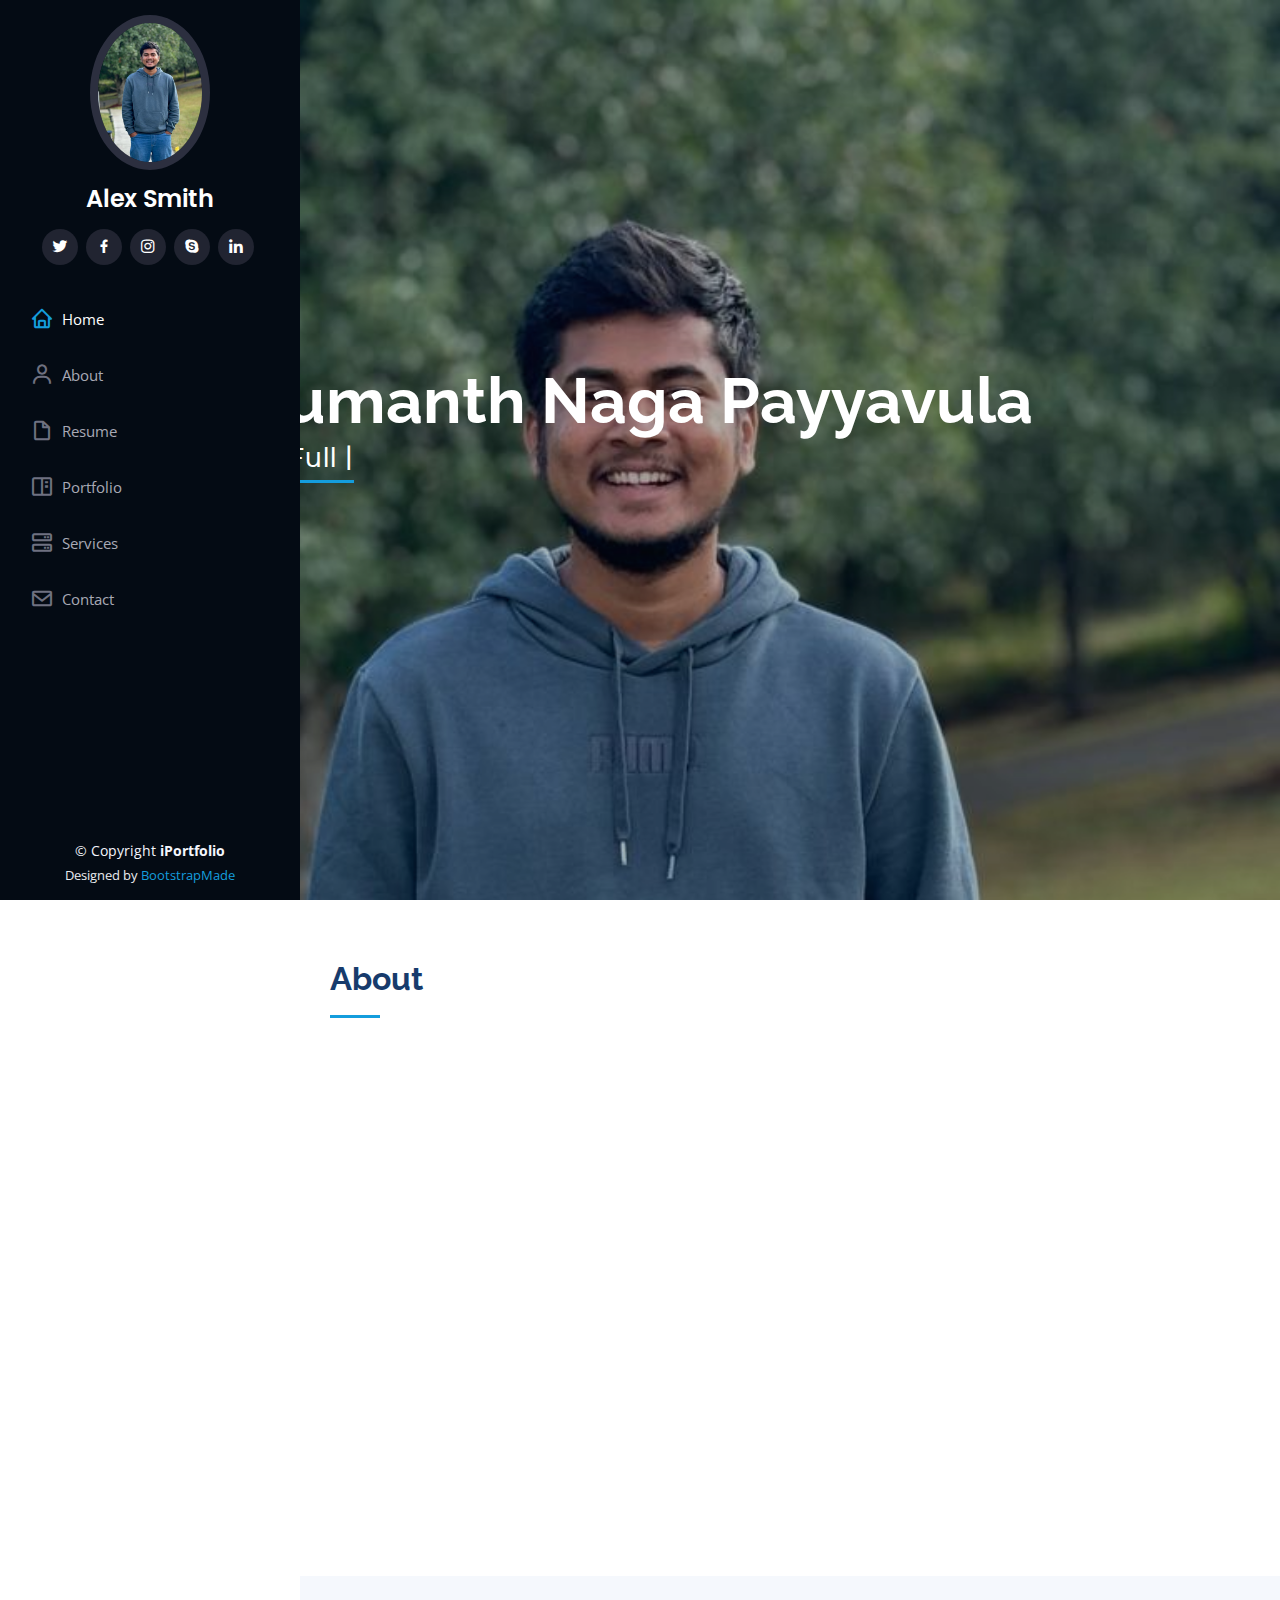
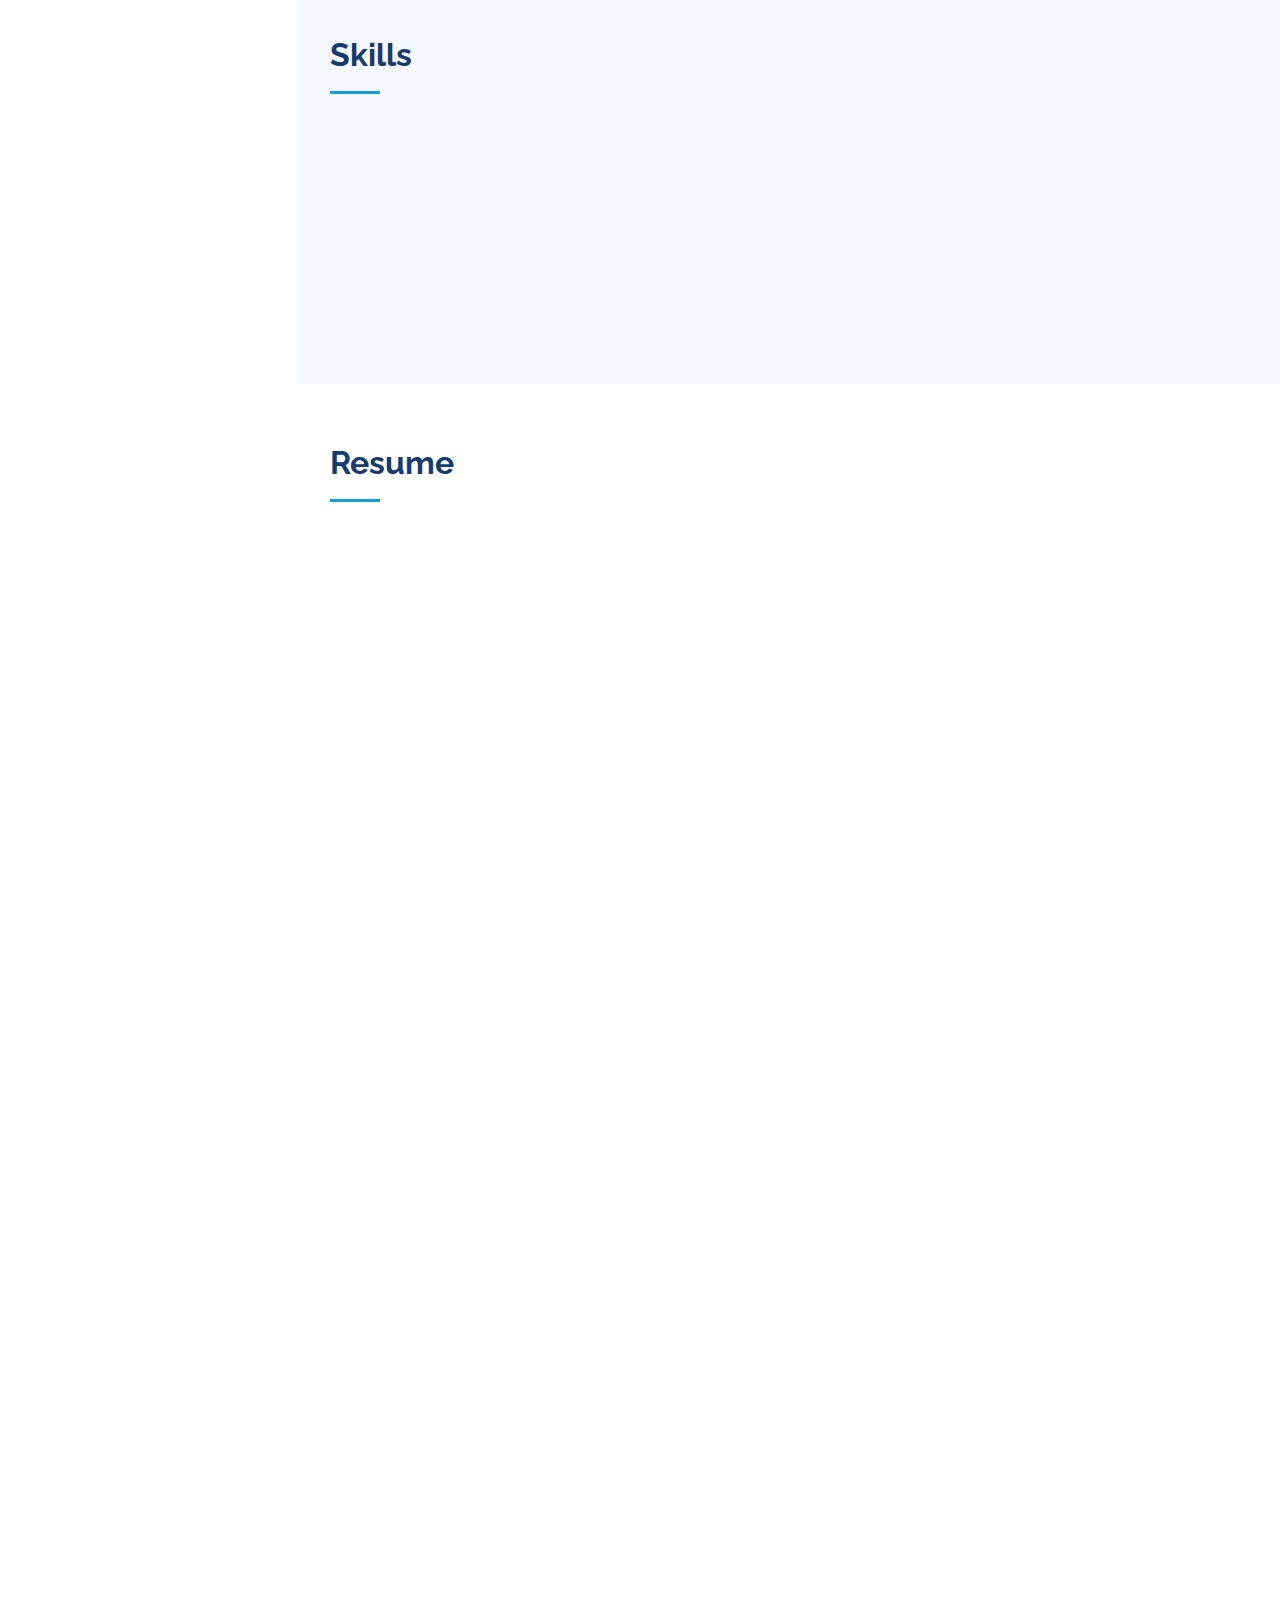
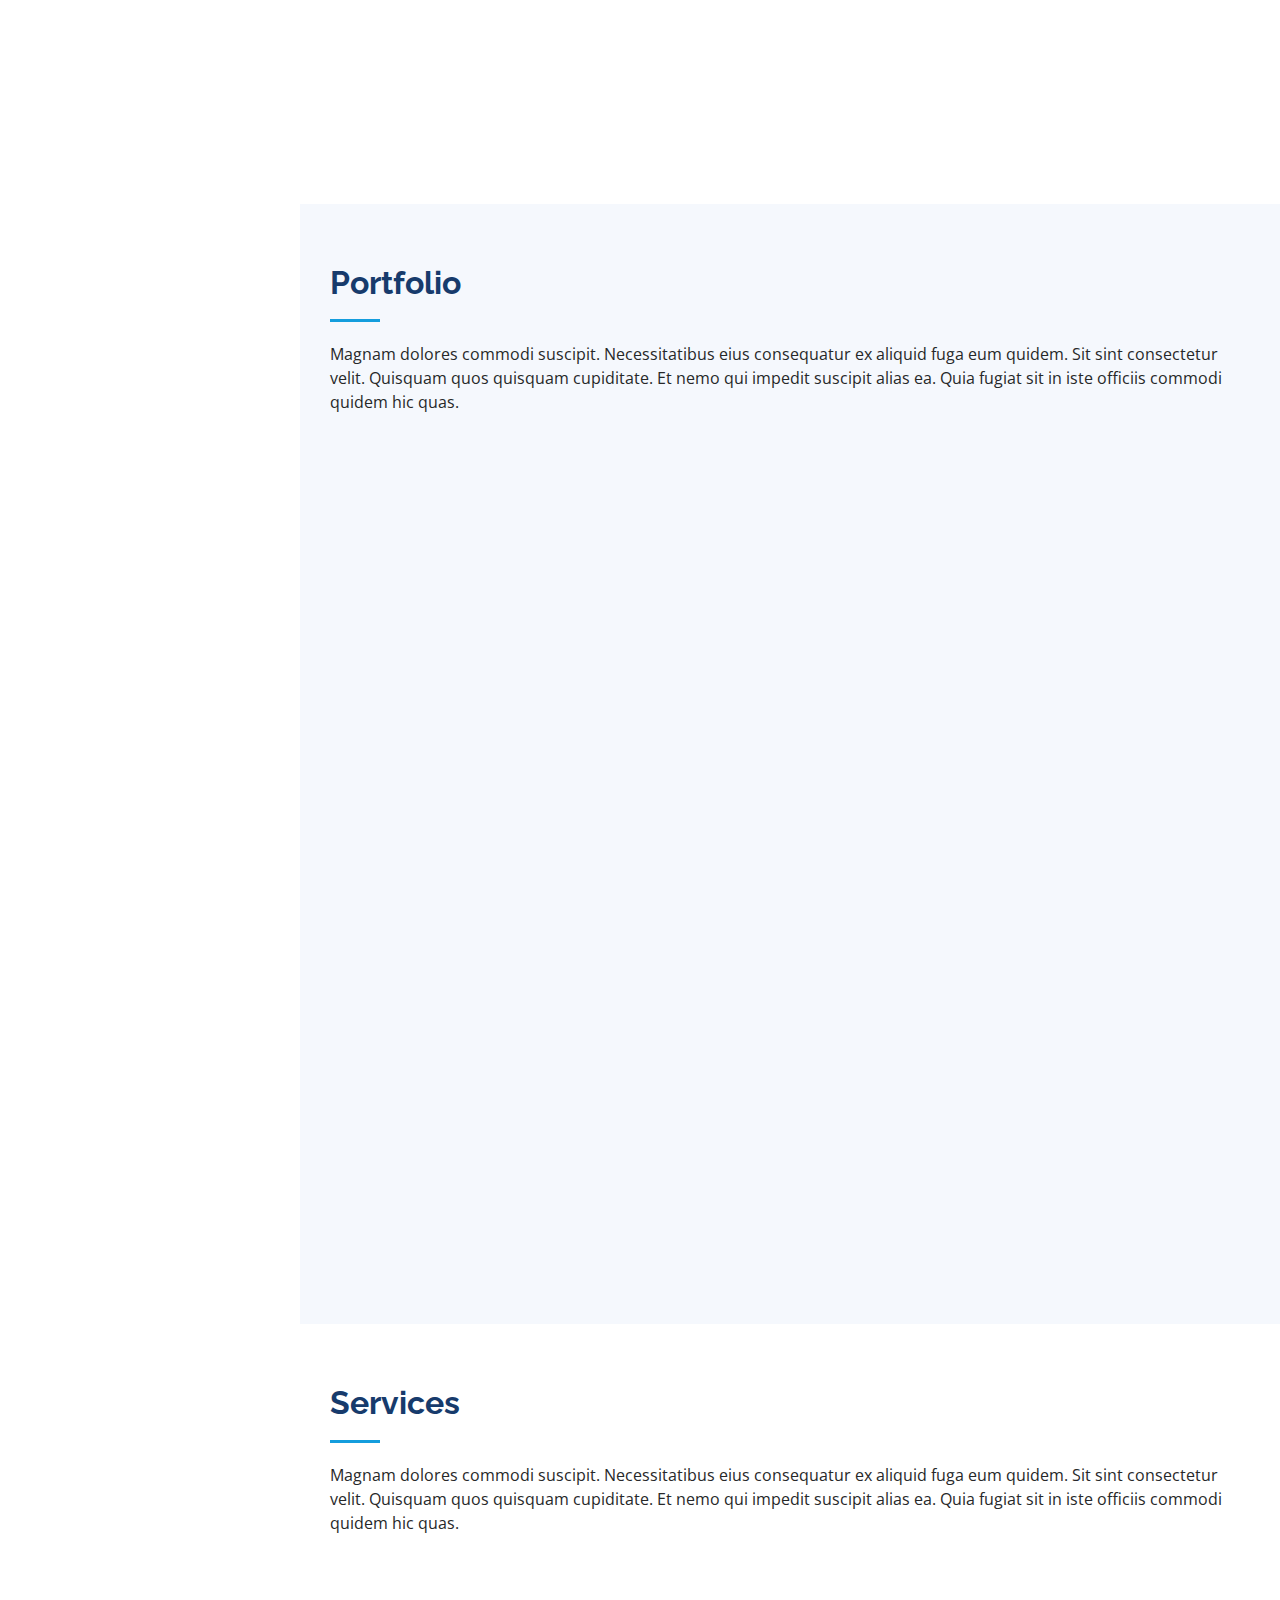
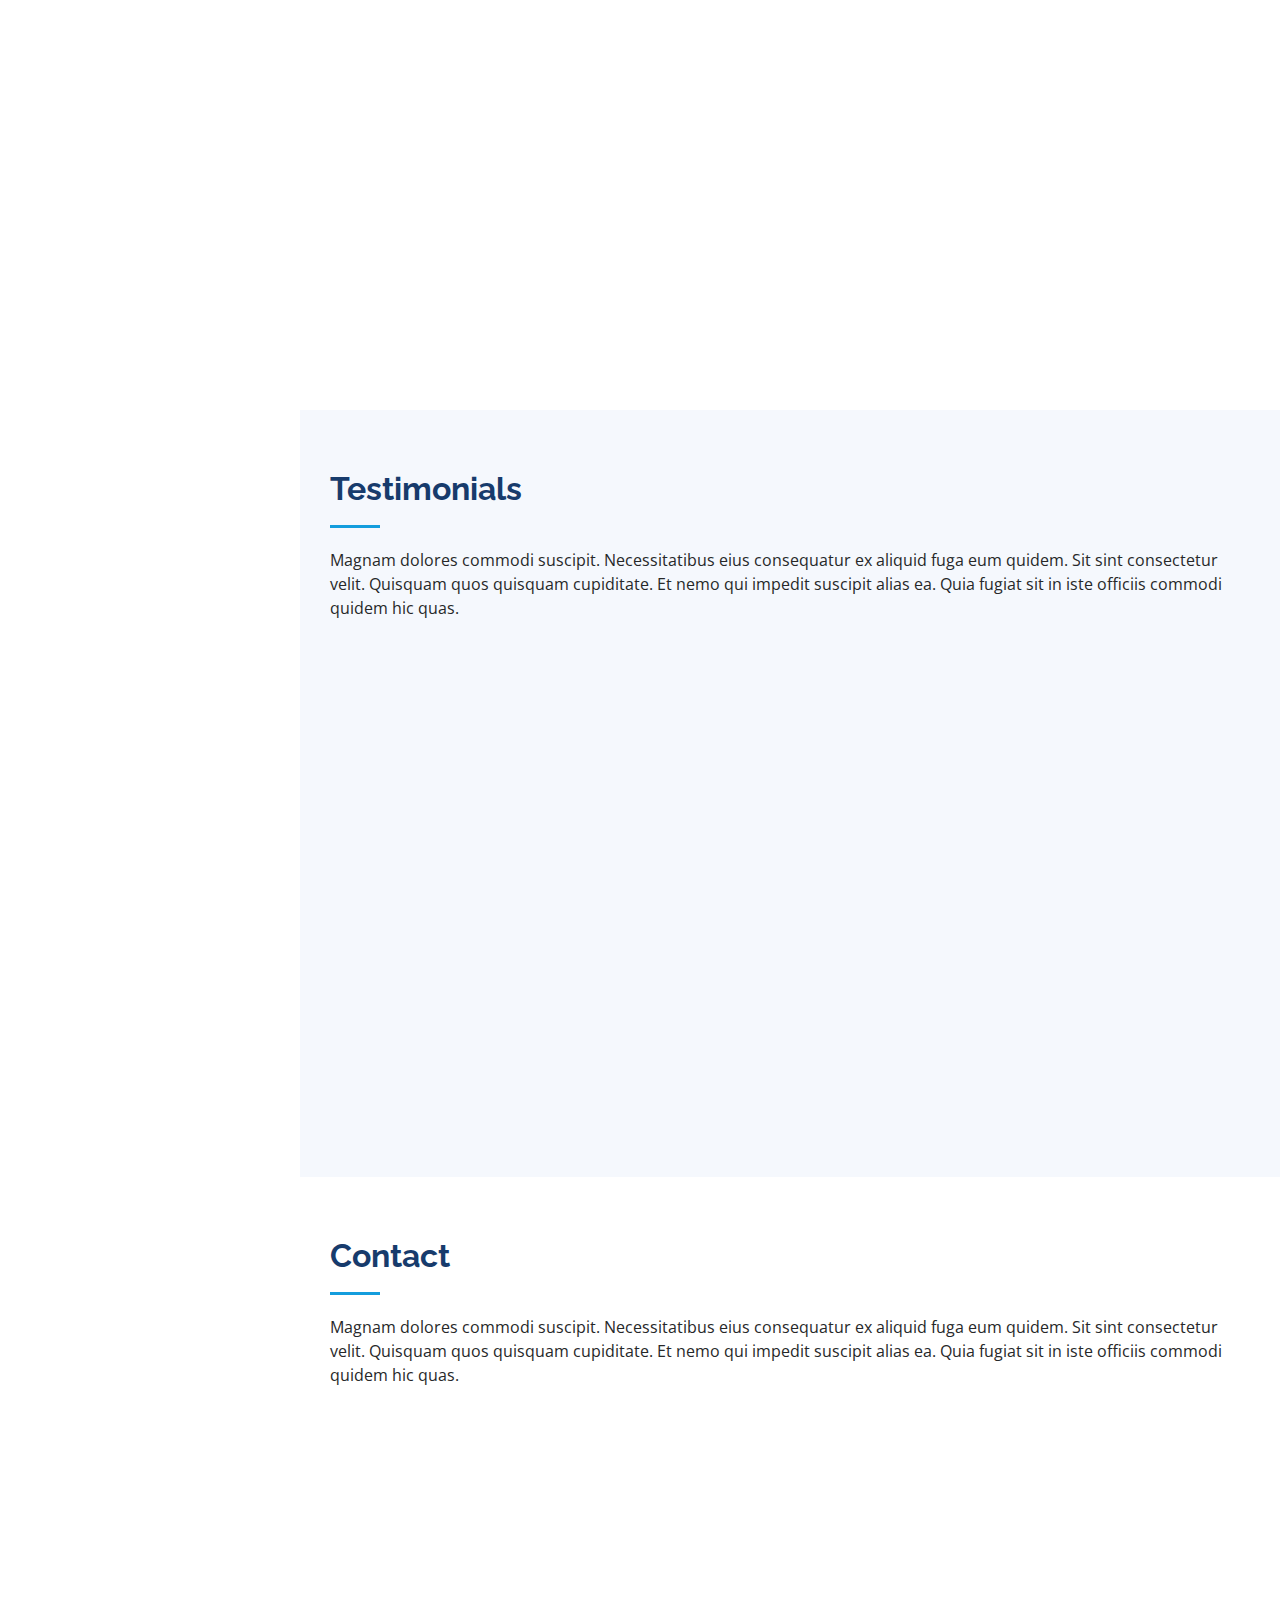
==== index.html @ 5b066acd "Add skills and  resume" ====
<!DOCTYPE html>
<html lang="en">

<head>
  <meta charset="utf-8">
  <meta content="width=device-width, initial-scale=1.0" name="viewport">

  <title>Sumanth Naga Payyavula Portfolio</title>
  <meta content="" name="description">
  <meta content="" name="keywords">

  <!-- Favicons -->
  <link href="assets/img/favicon.png" rel="icon">
  <link href="assets/img/apple-touch-icon.png" rel="apple-touch-icon">

  <!-- Google Fonts -->
  <link href="https://fonts.googleapis.com/css?family=Open+Sans:300,300i,400,400i,600,600i,700,700i|Raleway:300,300i,400,400i,500,500i,600,600i,700,700i|Poppins:300,300i,400,400i,500,500i,600,600i,700,700i" rel="stylesheet">

  <!-- Vendor CSS Files -->
  <link href="assets/vendor/aos/aos.css" rel="stylesheet">
  <link href="assets/vendor/bootstrap/css/bootstrap.min.css" rel="stylesheet">
  <link href="assets/vendor/bootstrap-icons/bootstrap-icons.css" rel="stylesheet">
  <link href="assets/vendor/boxicons/css/boxicons.min.css" rel="stylesheet">
  <link href="assets/vendor/glightbox/css/glightbox.min.css" rel="stylesheet">
  <link href="assets/vendor/swiper/swiper-bundle.min.css" rel="stylesheet">

  <!-- Template Main CSS File -->
  <link href="assets/css/style.css" rel="stylesheet">

</head>

<body>

  <i class="bi bi-list mobile-nav-toggle d-xl-none"></i>


  <header id="header">
    <div class="d-flex flex-column">

      <div class="profile">
        <img src="assets/img/headshot.jpeg" alt="" class="img-fluid rounded-circle">
        <h1 class="text-light"><a href="index.html">Alex Smith</a></h1>
        <div class="social-links mt-3 text-center">
          <a href="#" class="twitter"><i class="bx bxl-twitter"></i></a>
          <a href="#" class="facebook"><i class="bx bxl-facebook"></i></a>
          <a href="#" class="instagram"><i class="bx bxl-instagram"></i></a>
          <a href="#" class="google-plus"><i class="bx bxl-skype"></i></a>
          <a href="#" class="linkedin"><i class="bx bxl-linkedin"></i></a>
        </div>
      </div>

      <nav id="navbar" class="nav-menu navbar">
        <ul>
          <li><a href="#hero" class="nav-link scrollto active"><i class="bx bx-home"></i> <span>Home</span></a></li>
          <li><a href="#about" class="nav-link scrollto"><i class="bx bx-user"></i> <span>About</span></a></li>
          <li><a href="#resume" class="nav-link scrollto"><i class="bx bx-file-blank"></i> <span>Resume</span></a></li>
          <li><a href="#portfolio" class="nav-link scrollto"><i class="bx bx-book-content"></i> <span>Portfolio</span></a></li>
          <li><a href="#services" class="nav-link scrollto"><i class="bx bx-server"></i> <span>Services</span></a></li>
          <li><a href="#contact" class="nav-link scrollto"><i class="bx bx-envelope"></i> <span>Contact</span></a></li>
        </ul>
      </nav><!-- .nav-menu -->
    </div>
  </header><!-- End Header -->

  <!-- ======= Hero Section ======= -->
  <section id="hero" class="d-flex flex-column justify-content-center align-items-center">
    <div class="hero-container" data-aos="fade-in">
      <h1>Sumanth Naga Payyavula</h1>
      <p>I'm <span class="typed" data-typed-items="Full Stack Developer, Programmer"></span></p>
    </div>
  </section><!-- End Hero -->

  <main id="main">

    <!-- ======= About Section ======= -->
    <section id="about" class="about">
      <div class="container">

        <div class="section-title">
          <h2>About</h2>
          <p></p>
        </div>

        <div class="row">
          <div class="col-lg-4" data-aos="fade-right">
            <img src="assets/img/headshot.jpeg" class="img-fluid" alt="">
          </div>
          <div class="col-lg-8 pt-4 pt-lg-0 content" data-aos="fade-left">
            <h3>Programmer &amp; Software Developer </h3>
            <p class="fst-italic">
                Hi there! I'm Sumanth Naga, a seasoned IT professional specializing in full-stack development, particularly proficient in web technologies such as Angular and Springboot.
                 I'm all about pushing boundaries and finding innovative solutions to complex challenges. 
            </p>
            <div class="row">
              <div class="col-lg-6">
                <ul>
                  <li><i class="bi bi-chevron-right"></i> <strong>Birthday:</strong> <span>15 December 1999</span></li>
                  <li><i class="bi bi-chevron-right"></i> <strong>Website:</strong> <span>www.example.com</span></li>
                  <li><i class="bi bi-chevron-right"></i> <strong>Phone:</strong> <span>+1513 617 1610</span></li>
                  <li><i class="bi bi-chevron-right"></i> <strong>City:</strong> <span>Cincinnait, Ohio</span></li>
                </ul>
              </div>
              <div class="col-lg-6">
                <ul>
                  <li><i class="bi bi-chevron-right"></i> <strong>Age:</strong> <span>24</span></li>
                  <li><i class="bi bi-chevron-right"></i> <strong>Degree:</strong> <span>Master</span></li>
                  <li><i class="bi bi-chevron-right"></i> <strong>Email:</strong> <span>sumanthnaga1727@gmail.com</span></li>
                </ul>
              </div>
            </div>
            <p>
                With nearly three years of experience in Full Stack Development at a reputed Multinational Company, I bring a strong foundation in HTML, CSS, JavaScript, Angular, Java, SpringBoot, SpringMVC to the table. 
                My expertise in these technologies has been honed through practical experience and a dedication to staying updated with the latest trends and best practices in the field.
            </p>
          </div>
        </div>

      </div>
    </section><!-- End About Section -->

    <!-- ======= Skills Section ======= -->
    <section id="skills" class="skills section-bg">
      <div class="container">

        <div class="section-title">
          <h2>Skills</h2>
        </div>

        <div class="row skills-content">

          <div class="col-lg-6" data-aos="fade-up">

            <div class="progress">
              <span class="skill">SpringBoot <i class="val">100%</i></span>
              <div class="progress-bar-wrap">
                <div class="progress-bar" role="progressbar" aria-valuenow="100" aria-valuemin="0" aria-valuemax="100"></div>
              </div>
            </div>

            <div class="progress">
              <span class="skill">Angular <i class="val">90%</i></span>
              <div class="progress-bar-wrap">
                <div class="progress-bar" role="progressbar" aria-valuenow="90" aria-valuemin="0" aria-valuemax="100"></div>
              </div>
            </div>

            <div class="progress">
              <span class="skill">Terraform <i class="val">75%</i></span>
              <div class="progress-bar-wrap">
                <div class="progress-bar" role="progressbar" aria-valuenow="90" aria-valuemin="0" aria-valuemax="100"></div>
              </div>
            </div>
          </div>

          <div class="col-lg-6" data-aos="fade-up" data-aos-delay="100">

            <div class="progress">
              <span class="skill">kafka <i class="val">80%</i></span>
              <div class="progress-bar-wrap">
                <div class="progress-bar" role="progressbar" aria-valuenow="80" aria-valuemin="0" aria-valuemax="100"></div>
              </div>
            </div>

            <div class="progress">
              <span class="skill"> TypeScript <i class="val">90%</i></span>
              <div class="progress-bar-wrap">
                <div class="progress-bar" role="progressbar" aria-valuenow="90" aria-valuemin="0" aria-valuemax="100"></div>
              </div>
            </div>

            <div class="progress">
              <span class="skill">Google Cloud <i class="val">55%</i></span>
              <div class="progress-bar-wrap">
                <div class="progress-bar" role="progressbar" aria-valuenow="60" aria-valuemin="0" aria-valuemax="100"></div>
              </div>
            </div>

          </div>

        </div>

      </div>
    </section><!-- End Skills Section -->

    <!-- ======= Resume Section ======= -->
    <section id="resume" class="resume">
      <div class="container">

        <div class="section-title">
          <h2>Resume</h2>
        </div>

        <div class="row">
          <div class="col-lg-6" data-aos="fade-up">
            <h3 class="resume-title">Sumary</h3>
            <div class="resume-item pb-0">
              <h4>Sumanth Naga Payyavula</h4>
              <p><em>With nearly three years of experience in Full Stack Development at a reputed Multinational Company, I bring a strong foundation in HTML, CSS, JavaScript, Angular, Java, SpringBoot, SpringMVC to the table. I am Looking for Full Stack Developer Position</em></p>
              <ul>
                <li>414 Ludlow Ave,Cincinnait, OH, 45200</li>
                <li>(513) 617-1610</li>
                <li>sumanthnaga1727@gmail.com</li>
              </ul>
            </div>

            <h3 class="resume-title">Education</h3>
            <div class="resume-item">
              <h4>Master of Science &amp; Information Technology</h4>
              <h5>2023 - 2024</h5>
              <p><em>University Of Cincinnati, Cincinnati, OH</em></p>
            </div>
            <div class="resume-item">
              <h4>Bachelor of  Technology &amp; Computer Science</h4>
              <h5>2017 - 2021</h5>
              <p><em>Rajiv Gandhi University of Knowledge and Technologies, Basar, Telangana, India</em></p>
            </div>
          </div>
          <div class="col-lg-6" data-aos="fade-up" data-aos-delay="100">
            <h3 class="resume-title">Professional Experience</h3>
            <div class="resume-item">
              <h4>Software Developer</h4>
              <h5>2021 - 2023</h5>
              <p><em>Hyderabad, Telangana, India </em></p>
              <ul>
                <li>Developed a full-stack application for a German-based e-commerce client which enables a smooth migration to Kafka for 18 teams.Empowered users to efficiently manage topics, register schemas, and oversee schema versions.</li>
                <li> Implemented robust RESTful APIs utilizing Spring Boot and Maven, adhering to MVC architecture principles, and seamlessly integrating with Confluent Managed Kafka for efficient message processing.</li>
                <li>Crafted the user interface of the application using Angular, while implementing end-to-end automation tests with Cypress.</li>
                <li>Engineered a custom Terraform Provider in Go Programming to enhance the application's infrastructure provisioning capabilities.</li>
                <li>Successfully deployed application using CI/CD pipelines, integrated Terraform for infrastructure management, and leveraged Google Cloud Platform (GCP) for cloud storage solutions.</li>
                <li>Actively participated in designing and implementing event-driven systems, and implemented Agile methodologies to facilitate the continuous and consistent delivery of software.</li>  
                <li>Led the onboarding of a senior lateral candidate and provided consultative input to various teams in the design of Kafka.</li>
            </ul>
            </div>
            <div class="resume-item">
              <h4>Software Developer Intern</h4>
              <h5> April 2021 - July 2021</h5>
              <p><em>Hyderabad, Telangana, India</em></p>
              <ul>
                <li>Engineered a full-stack application for a Singapore-based client, facilitating agronomists in recording, storing, and sharing data, all while implementing Agile methodologies for seamless software delivery.</li>
                <li>Showcased project deliverables to clients in a presentation</li>
              </ul>
            </div>
          </div>
        </div>

      </div>
    </section><!-- End Resume Section -->

    <!-- ======= Portfolio Section ======= -->
    <section id="portfolio" class="portfolio section-bg">
      <div class="container">

        <div class="section-title">
          <h2>Portfolio</h2>
          <p>Magnam dolores commodi suscipit. Necessitatibus eius consequatur ex aliquid fuga eum quidem. Sit sint consectetur velit. Quisquam quos quisquam cupiditate. Et nemo qui impedit suscipit alias ea. Quia fugiat sit in iste officiis commodi quidem hic quas.</p>
        </div>

        <div class="row" data-aos="fade-up">
          <div class="col-lg-12 d-flex justify-content-center">
            <ul id="portfolio-flters">
              <li data-filter="*" class="filter-active">All</li>
              <li data-filter=".filter-app">App</li>
              <li data-filter=".filter-card">Card</li>
              <li data-filter=".filter-web">Web</li>
            </ul>
          </div>
        </div>

        <div class="row portfolio-container" data-aos="fade-up" data-aos-delay="100">

          <div class="col-lg-4 col-md-6 portfolio-item filter-app">
            <div class="portfolio-wrap">
              <img src="assets/img/portfolio/portfolio-1.jpg" class="img-fluid" alt="">
              <div class="portfolio-links">
                <a href="assets/img/portfolio/portfolio-1.jpg" data-gallery="portfolioGallery" class="portfolio-lightbox" title="App 1"><i class="bx bx-plus"></i></a>
                <a href="portfolio-details.html" title="More Details"><i class="bx bx-link"></i></a>
              </div>
            </div>
          </div>

          <div class="col-lg-4 col-md-6 portfolio-item filter-web">
            <div class="portfolio-wrap">
              <img src="assets/img/portfolio/portfolio-2.jpg" class="img-fluid" alt="">
              <div class="portfolio-links">
                <a href="assets/img/portfolio/portfolio-2.jpg" data-gallery="portfolioGallery" class="portfolio-lightbox" title="Web 3"><i class="bx bx-plus"></i></a>
                <a href="portfolio-details.html" title="More Details"><i class="bx bx-link"></i></a>
              </div>
            </div>
          </div>

          <div class="col-lg-4 col-md-6 portfolio-item filter-app">
            <div class="portfolio-wrap">
              <img src="assets/img/portfolio/portfolio-3.jpg" class="img-fluid" alt="">
              <div class="portfolio-links">
                <a href="assets/img/portfolio/portfolio-3.jpg" data-gallery="portfolioGallery" class="portfolio-lightbox" title="App 2"><i class="bx bx-plus"></i></a>
                <a href="portfolio-details.html" title="More Details"><i class="bx bx-link"></i></a>
              </div>
            </div>
          </div>

          <div class="col-lg-4 col-md-6 portfolio-item filter-card">
            <div class="portfolio-wrap">
              <img src="assets/img/portfolio/portfolio-4.jpg" class="img-fluid" alt="">
              <div class="portfolio-links">
                <a href="assets/img/portfolio/portfolio-4.jpg" data-gallery="portfolioGallery" class="portfolio-lightbox" title="Card 2"><i class="bx bx-plus"></i></a>
                <a href="portfolio-details.html" title="More Details"><i class="bx bx-link"></i></a>
              </div>
            </div>
          </div>

          <div class="col-lg-4 col-md-6 portfolio-item filter-web">
            <div class="portfolio-wrap">
              <img src="assets/img/portfolio/portfolio-5.jpg" class="img-fluid" alt="">
              <div class="portfolio-links">
                <a href="assets/img/portfolio/portfolio-5.jpg" data-gallery="portfolioGallery" class="portfolio-lightbox" title="Web 2"><i class="bx bx-plus"></i></a>
                <a href="portfolio-details.html" title="More Details"><i class="bx bx-link"></i></a>
              </div>
            </div>
          </div>

          <div class="col-lg-4 col-md-6 portfolio-item filter-app">
            <div class="portfolio-wrap">
              <img src="assets/img/portfolio/portfolio-6.jpg" class="img-fluid" alt="">
              <div class="portfolio-links">
                <a href="assets/img/portfolio/portfolio-6.jpg" data-gallery="portfolioGallery" class="portfolio-lightbox" title="App 3"><i class="bx bx-plus"></i></a>
                <a href="portfolio-details.html" title="More Details"><i class="bx bx-link"></i></a>
              </div>
            </div>
          </div>

          <div class="col-lg-4 col-md-6 portfolio-item filter-card">
            <div class="portfolio-wrap">
              <img src="assets/img/portfolio/portfolio-7.jpg" class="img-fluid" alt="">
              <div class="portfolio-links">
                <a href="assets/img/portfolio/portfolio-7.jpg" data-gallery="portfolioGallery" class="portfolio-lightbox" title="Card 1"><i class="bx bx-plus"></i></a>
                <a href="portfolio-details.html" title="More Details"><i class="bx bx-link"></i></a>
              </div>
            </div>
          </div>

          <div class="col-lg-4 col-md-6 portfolio-item filter-card">
            <div class="portfolio-wrap">
              <img src="assets/img/portfolio/portfolio-8.jpg" class="img-fluid" alt="">
              <div class="portfolio-links">
                <a href="assets/img/portfolio/portfolio-8.jpg" data-gallery="portfolioGallery" class="portfolio-lightbox" title="Card 3"><i class="bx bx-plus"></i></a>
                <a href="portfolio-details.html" title="More Details"><i class="bx bx-link"></i></a>
              </div>
            </div>
          </div>

          <div class="col-lg-4 col-md-6 portfolio-item filter-web">
            <div class="portfolio-wrap">
              <img src="assets/img/portfolio/portfolio-9.jpg" class="img-fluid" alt="">
              <div class="portfolio-links">
                <a href="assets/img/portfolio/portfolio-9.jpg" data-gallery="portfolioGallery" class="portfolio-lightbox" title="Web 3"><i class="bx bx-plus"></i></a>
                <a href="portfolio-details.html" title="More Details"><i class="bx bx-link"></i></a>
              </div>
            </div>
          </div>

        </div>

      </div>
    </section><!-- End Portfolio Section -->

    <!-- ======= Services Section ======= -->
    <section id="services" class="services">
      <div class="container">

        <div class="section-title">
          <h2>Services</h2>
          <p>Magnam dolores commodi suscipit. Necessitatibus eius consequatur ex aliquid fuga eum quidem. Sit sint consectetur velit. Quisquam quos quisquam cupiditate. Et nemo qui impedit suscipit alias ea. Quia fugiat sit in iste officiis commodi quidem hic quas.</p>
        </div>

        <div class="row">
          <div class="col-lg-4 col-md-6 icon-box" data-aos="fade-up">
            <div class="icon"><i class="bi bi-briefcase"></i></div>
            <h4 class="title"><a href="">Lorem Ipsum</a></h4>
            <p class="description">Voluptatum deleniti atque corrupti quos dolores et quas molestias excepturi sint occaecati cupiditate non provident</p>
          </div>
          <div class="col-lg-4 col-md-6 icon-box" data-aos="fade-up" data-aos-delay="100">
            <div class="icon"><i class="bi bi-card-checklist"></i></div>
            <h4 class="title"><a href="">Dolor Sitema</a></h4>
            <p class="description">Minim veniam, quis nostrud exercitation ullamco laboris nisi ut aliquip ex ea commodo consequat tarad limino ata</p>
          </div>
          <div class="col-lg-4 col-md-6 icon-box" data-aos="fade-up" data-aos-delay="200">
            <div class="icon"><i class="bi bi-bar-chart"></i></div>
            <h4 class="title"><a href="">Sed ut perspiciatis</a></h4>
            <p class="description">Duis aute irure dolor in reprehenderit in voluptate velit esse cillum dolore eu fugiat nulla pariatur</p>
          </div>
          <div class="col-lg-4 col-md-6 icon-box" data-aos="fade-up" data-aos-delay="300">
            <div class="icon"><i class="bi bi-binoculars"></i></div>
            <h4 class="title"><a href="">Magni Dolores</a></h4>
            <p class="description">Excepteur sint occaecat cupidatat non proident, sunt in culpa qui officia deserunt mollit anim id est laborum</p>
          </div>
          <div class="col-lg-4 col-md-6 icon-box" data-aos="fade-up" data-aos-delay="400">
            <div class="icon"><i class="bi bi-brightness-high"></i></div>
            <h4 class="title"><a href="">Nemo Enim</a></h4>
            <p class="description">At vero eos et accusamus et iusto odio dignissimos ducimus qui blanditiis praesentium voluptatum deleniti atque</p>
          </div>
          <div class="col-lg-4 col-md-6 icon-box" data-aos="fade-up" data-aos-delay="500">
            <div class="icon"><i class="bi bi-calendar4-week"></i></div>
            <h4 class="title"><a href="">Eiusmod Tempor</a></h4>
            <p class="description">Et harum quidem rerum facilis est et expedita distinctio. Nam libero tempore, cum soluta nobis est eligendi</p>
          </div>
        </div>

      </div>
    </section><!-- End Services Section -->

    <!-- ======= Testimonials Section ======= -->
    <section id="testimonials" class="testimonials section-bg">
      <div class="container">

        <div class="section-title">
          <h2>Testimonials</h2>
          <p>Magnam dolores commodi suscipit. Necessitatibus eius consequatur ex aliquid fuga eum quidem. Sit sint consectetur velit. Quisquam quos quisquam cupiditate. Et nemo qui impedit suscipit alias ea. Quia fugiat sit in iste officiis commodi quidem hic quas.</p>
        </div>

        <div class="testimonials-slider swiper" data-aos="fade-up" data-aos-delay="100">
          <div class="swiper-wrapper">

            <div class="swiper-slide">
              <div class="testimonial-item" data-aos="fade-up">
                <p>
                  <i class="bx bxs-quote-alt-left quote-icon-left"></i>
                  Proin iaculis purus consequat sem cure digni ssim donec porttitora entum suscipit rhoncus. Accusantium quam, ultricies eget id, aliquam eget nibh et. Maecen aliquam, risus at semper.
                  <i class="bx bxs-quote-alt-right quote-icon-right"></i>
                </p>
                <img src="assets/img/testimonials/testimonials-1.jpg" class="testimonial-img" alt="">
                <h3>Saul Goodman</h3>
                <h4>Ceo &amp; Founder</h4>
              </div>
            </div><!-- End testimonial item -->

            <div class="swiper-slide">
              <div class="testimonial-item" data-aos="fade-up" data-aos-delay="100">
                <p>
                  <i class="bx bxs-quote-alt-left quote-icon-left"></i>
                  Export tempor illum tamen malis malis eram quae irure esse labore quem cillum quid cillum eram malis quorum velit fore eram velit sunt aliqua noster fugiat irure amet legam anim culpa.
                  <i class="bx bxs-quote-alt-right quote-icon-right"></i>
                </p>
                <img src="assets/img/testimonials/testimonials-2.jpg" class="testimonial-img" alt="">
                <h3>Sara Wilsson</h3>
                <h4>Designer</h4>
              </div>
            </div><!-- End testimonial item -->

            <div class="swiper-slide">
              <div class="testimonial-item" data-aos="fade-up" data-aos-delay="200">
                <p>
                  <i class="bx bxs-quote-alt-left quote-icon-left"></i>
                  Enim nisi quem export duis labore cillum quae magna enim sint quorum nulla quem veniam duis minim tempor labore quem eram duis noster aute amet eram fore quis sint minim.
                  <i class="bx bxs-quote-alt-right quote-icon-right"></i>
                </p>
                <img src="assets/img/testimonials/testimonials-3.jpg" class="testimonial-img" alt="">
                <h3>Jena Karlis</h3>
                <h4>Store Owner</h4>
              </div>
            </div><!-- End testimonial item -->

            <div class="swiper-slide">
              <div class="testimonial-item" data-aos="fade-up" data-aos-delay="300">
                <p>
                  <i class="bx bxs-quote-alt-left quote-icon-left"></i>
                  Fugiat enim eram quae cillum dolore dolor amet nulla culpa multos export minim fugiat minim velit minim dolor enim duis veniam ipsum anim magna sunt elit fore quem dolore labore illum veniam.
                  <i class="bx bxs-quote-alt-right quote-icon-right"></i>
                </p>
                <img src="assets/img/testimonials/testimonials-4.jpg" class="testimonial-img" alt="">
                <h3>Matt Brandon</h3>
                <h4>Freelancer</h4>
              </div>
            </div><!-- End testimonial item -->

            <div class="swiper-slide">
              <div class="testimonial-item" data-aos="fade-up" data-aos-delay="400">
                <p>
                  <i class="bx bxs-quote-alt-left quote-icon-left"></i>
                  Quis quorum aliqua sint quem legam fore sunt eram irure aliqua veniam tempor noster veniam enim culpa labore duis sunt culpa nulla illum cillum fugiat legam esse veniam culpa fore nisi cillum quid.
                  <i class="bx bxs-quote-alt-right quote-icon-right"></i>
                </p>
                <img src="assets/img/testimonials/testimonials-5.jpg" class="testimonial-img" alt="">
                <h3>John Larson</h3>
                <h4>Entrepreneur</h4>
              </div>
            </div><!-- End testimonial item -->

          </div>
          <div class="swiper-pagination"></div>
        </div>

      </div>
    </section><!-- End Testimonials Section -->

    <!-- ======= Contact Section ======= -->
    <section id="contact" class="contact">
      <div class="container">

        <div class="section-title">
          <h2>Contact</h2>
          <p>Magnam dolores commodi suscipit. Necessitatibus eius consequatur ex aliquid fuga eum quidem. Sit sint consectetur velit. Quisquam quos quisquam cupiditate. Et nemo qui impedit suscipit alias ea. Quia fugiat sit in iste officiis commodi quidem hic quas.</p>
        </div>

        <div class="row" data-aos="fade-in">

          <div class="col-lg-5 d-flex align-items-stretch">
            <div class="info">
              <div class="address">
                <i class="bi bi-geo-alt"></i>
                <h4>Location:</h4>
                <p>A108 Adam Street, New York, NY 535022</p>
              </div>

              <div class="email">
                <i class="bi bi-envelope"></i>
                <h4>Email:</h4>
                <p>info@example.com</p>
              </div>

              <div class="phone">
                <i class="bi bi-phone"></i>
                <h4>Call:</h4>
                <p>+1 5589 55488 55s</p>
              </div>

              <iframe src="https://www.google.com/maps/embed?pb=!1m14!1m8!1m3!1d12097.433213460943!2d-74.0062269!3d40.7101282!3m2!1i1024!2i768!4f13.1!3m3!1m2!1s0x0%3A0xb89d1fe6bc499443!2sDowntown+Conference+Center!5e0!3m2!1smk!2sbg!4v1539943755621" frameborder="0" style="border:0; width: 100%; height: 290px;" allowfullscreen></iframe>
            </div>

          </div>

          <div class="col-lg-7 mt-5 mt-lg-0 d-flex align-items-stretch">
            <form action="forms/contact.php" method="post" role="form" class="php-email-form">
              <div class="row">
                <div class="form-group col-md-6">
                  <label for="name">Your Name</label>
                  <input type="text" name="name" class="form-control" id="name" required>
                </div>
                <div class="form-group col-md-6">
                  <label for="name">Your Email</label>
                  <input type="email" class="form-control" name="email" id="email" required>
                </div>
              </div>
              <div class="form-group">
                <label for="name">Subject</label>
                <input type="text" class="form-control" name="subject" id="subject" required>
              </div>
              <div class="form-group">
                <label for="name">Message</label>
                <textarea class="form-control" name="message" rows="10" required></textarea>
              </div>
              <div class="my-3">
                <div class="loading">Loading</div>
                <div class="error-message"></div>
                <div class="sent-message">Your message has been sent. Thank you!</div>
              </div>
              <div class="text-center"><button type="submit">Send Message</button></div>
            </form>
          </div>

        </div>

      </div>
    </section><!-- End Contact Section -->

  </main><!-- End #main -->

  <!-- ======= Footer ======= -->
  <footer id="footer">
    <div class="container">
      <div class="copyright">
        &copy; Copyright <strong><span>iPortfolio</span></strong>
      </div>
      <div class="credits">
        <!-- All the links in the footer should remain intact. -->
        <!-- You can delete the links only if you purchased the pro version. -->
        <!-- Licensing information: https://bootstrapmade.com/license/ -->
        <!-- Purchase the pro version with working PHP/AJAX contact form: https://bootstrapmade.com/iportfolio-bootstrap-portfolio-websites-template/ -->
        Designed by <a href="https://bootstrapmade.com/">BootstrapMade</a>
      </div>
    </div>
  </footer><!-- End  Footer -->

  <a href="#" class="back-to-top d-flex align-items-center justify-content-center"><i class="bi bi-arrow-up-short"></i></a>

  <!-- Vendor JS Files -->
  <script src="assets/vendor/purecounter/purecounter_vanilla.js"></script>
  <script src="assets/vendor/aos/aos.js"></script>
  <script src="assets/vendor/bootstrap/js/bootstrap.bundle.min.js"></script>
  <script src="assets/vendor/glightbox/js/glightbox.min.js"></script>
  <script src="assets/vendor/isotope-layout/isotope.pkgd.min.js"></script>
  <script src="assets/vendor/swiper/swiper-bundle.min.js"></script>
  <script src="assets/vendor/typed.js/typed.umd.js"></script>
  <script src="assets/vendor/waypoints/noframework.waypoints.js"></script>
  <script src="assets/vendor/php-email-form/validate.js"></script>

  <!-- Template Main JS File -->
  <script src="assets/js/main.js"></script>

</body>

</html>
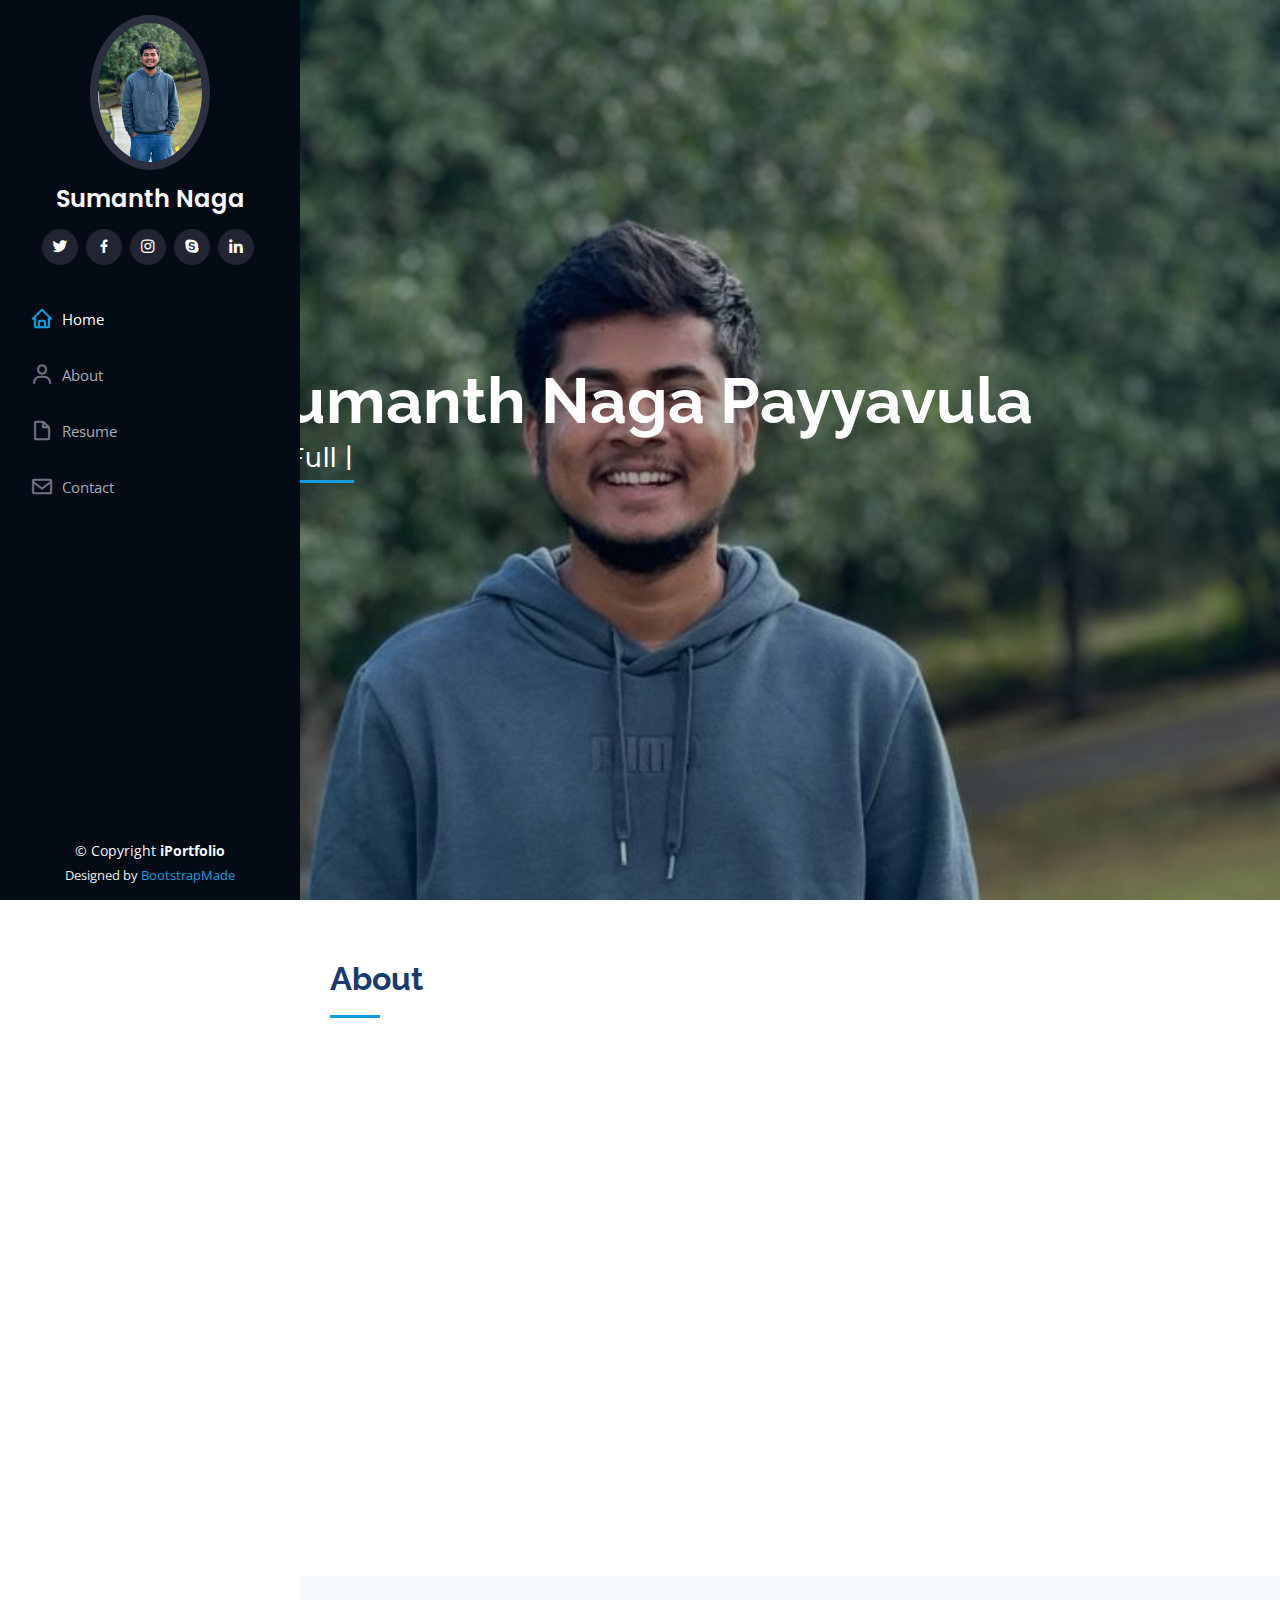
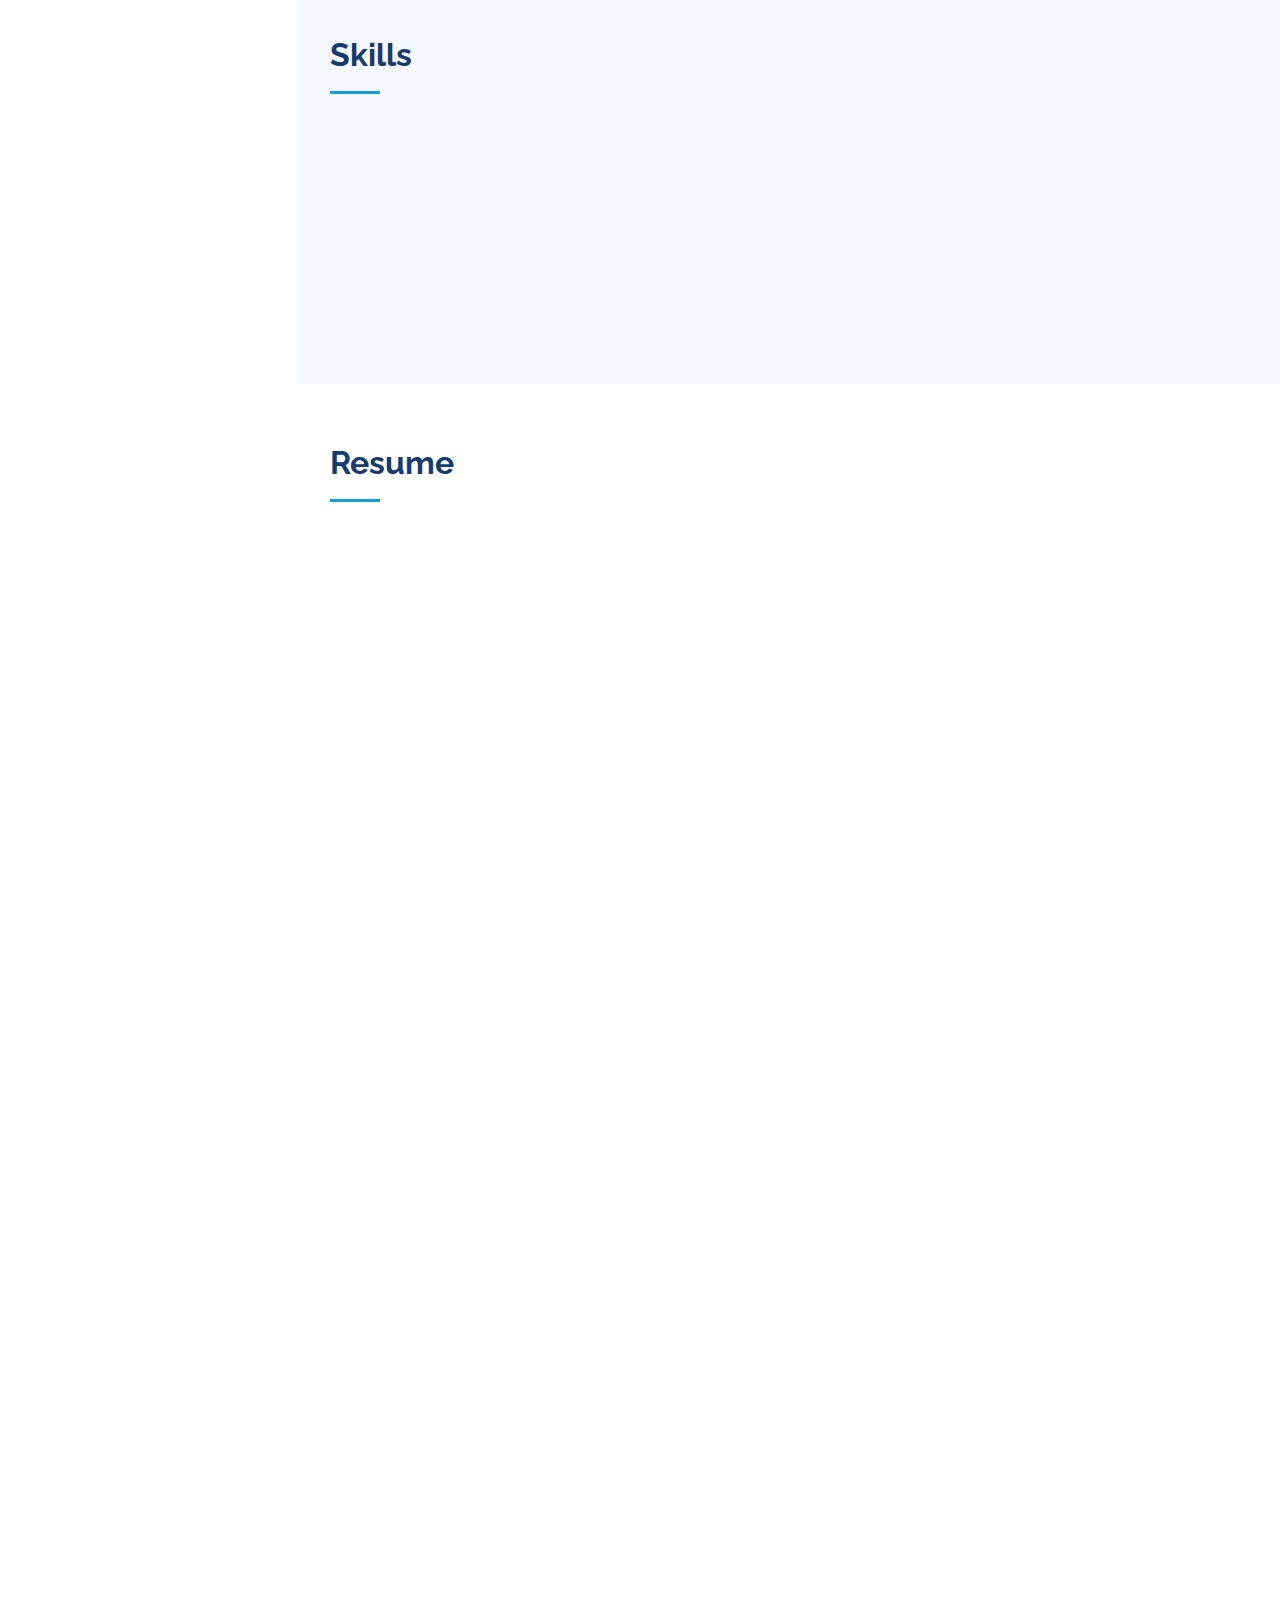
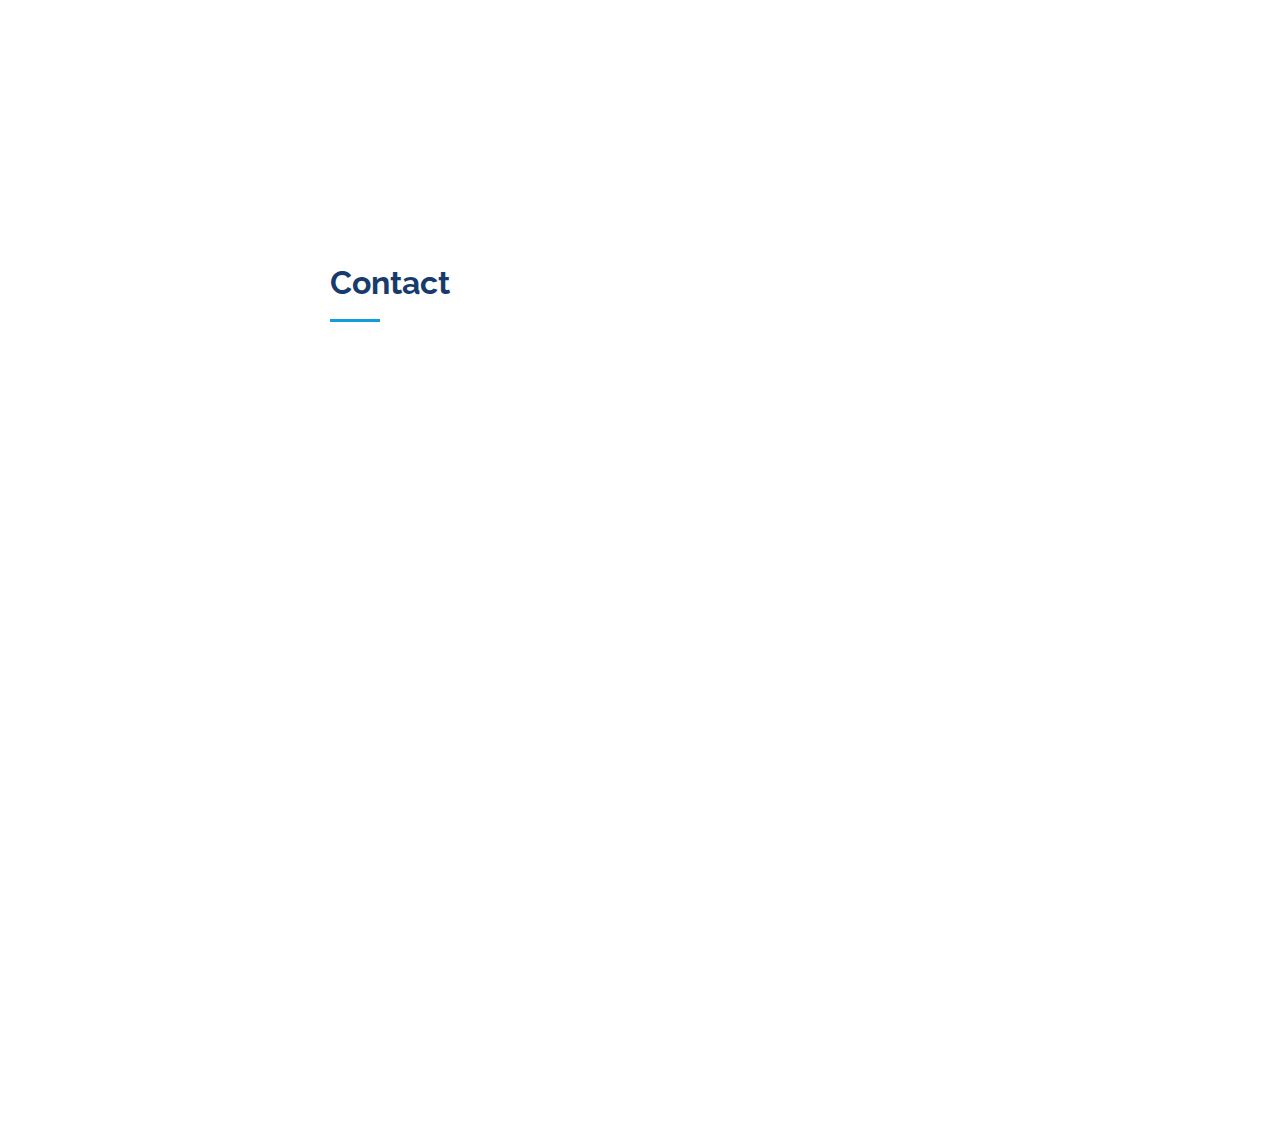
==== commit e12d3e4f: "remove portifolio" ====
--- a/index.html
+++ b/index.html
@@ -39,7 +39,7 @@
 
       <div class="profile">
         <img src="assets/img/headshot.jpeg" alt="" class="img-fluid rounded-circle">
-        <h1 class="text-light"><a href="index.html">Alex Smith</a></h1>
+        <h1 class="text-light"><a href="index.html">Sumanth Naga</a></h1>
         <div class="social-links mt-3 text-center">
           <a href="#" class="twitter"><i class="bx bxl-twitter"></i></a>
           <a href="#" class="facebook"><i class="bx bxl-facebook"></i></a>
@@ -54,8 +54,6 @@
           <li><a href="#hero" class="nav-link scrollto active"><i class="bx bx-home"></i> <span>Home</span></a></li>
           <li><a href="#about" class="nav-link scrollto"><i class="bx bx-user"></i> <span>About</span></a></li>
           <li><a href="#resume" class="nav-link scrollto"><i class="bx bx-file-blank"></i> <span>Resume</span></a></li>
-          <li><a href="#portfolio" class="nav-link scrollto"><i class="bx bx-book-content"></i> <span>Portfolio</span></a></li>
-          <li><a href="#services" class="nav-link scrollto"><i class="bx bx-server"></i> <span>Services</span></a></li>
           <li><a href="#contact" class="nav-link scrollto"><i class="bx bx-envelope"></i> <span>Contact</span></a></li>
         </ul>
       </nav><!-- .nav-menu -->
@@ -246,259 +244,12 @@
       </div>
     </section><!-- End Resume Section -->
 
-    <!-- ======= Portfolio Section ======= -->
-    <section id="portfolio" class="portfolio section-bg">
-      <div class="container">
-
-        <div class="section-title">
-          <h2>Portfolio</h2>
-          <p>Magnam dolores commodi suscipit. Necessitatibus eius consequatur ex aliquid fuga eum quidem. Sit sint consectetur velit. Quisquam quos quisquam cupiditate. Et nemo qui impedit suscipit alias ea. Quia fugiat sit in iste officiis commodi quidem hic quas.</p>
-        </div>
-
-        <div class="row" data-aos="fade-up">
-          <div class="col-lg-12 d-flex justify-content-center">
-            <ul id="portfolio-flters">
-              <li data-filter="*" class="filter-active">All</li>
-              <li data-filter=".filter-app">App</li>
-              <li data-filter=".filter-card">Card</li>
-              <li data-filter=".filter-web">Web</li>
-            </ul>
-          </div>
-        </div>
-
-        <div class="row portfolio-container" data-aos="fade-up" data-aos-delay="100">
-
-          <div class="col-lg-4 col-md-6 portfolio-item filter-app">
-            <div class="portfolio-wrap">
-              <img src="assets/img/portfolio/portfolio-1.jpg" class="img-fluid" alt="">
-              <div class="portfolio-links">
-                <a href="assets/img/portfolio/portfolio-1.jpg" data-gallery="portfolioGallery" class="portfolio-lightbox" title="App 1"><i class="bx bx-plus"></i></a>
-                <a href="portfolio-details.html" title="More Details"><i class="bx bx-link"></i></a>
-              </div>
-            </div>
-          </div>
-
-          <div class="col-lg-4 col-md-6 portfolio-item filter-web">
-            <div class="portfolio-wrap">
-              <img src="assets/img/portfolio/portfolio-2.jpg" class="img-fluid" alt="">
-              <div class="portfolio-links">
-                <a href="assets/img/portfolio/portfolio-2.jpg" data-gallery="portfolioGallery" class="portfolio-lightbox" title="Web 3"><i class="bx bx-plus"></i></a>
-                <a href="portfolio-details.html" title="More Details"><i class="bx bx-link"></i></a>
-              </div>
-            </div>
-          </div>
-
-          <div class="col-lg-4 col-md-6 portfolio-item filter-app">
-            <div class="portfolio-wrap">
-              <img src="assets/img/portfolio/portfolio-3.jpg" class="img-fluid" alt="">
-              <div class="portfolio-links">
-                <a href="assets/img/portfolio/portfolio-3.jpg" data-gallery="portfolioGallery" class="portfolio-lightbox" title="App 2"><i class="bx bx-plus"></i></a>
-                <a href="portfolio-details.html" title="More Details"><i class="bx bx-link"></i></a>
-              </div>
-            </div>
-          </div>
-
-          <div class="col-lg-4 col-md-6 portfolio-item filter-card">
-            <div class="portfolio-wrap">
-              <img src="assets/img/portfolio/portfolio-4.jpg" class="img-fluid" alt="">
-              <div class="portfolio-links">
-                <a href="assets/img/portfolio/portfolio-4.jpg" data-gallery="portfolioGallery" class="portfolio-lightbox" title="Card 2"><i class="bx bx-plus"></i></a>
-                <a href="portfolio-details.html" title="More Details"><i class="bx bx-link"></i></a>
-              </div>
-            </div>
-          </div>
-
-          <div class="col-lg-4 col-md-6 portfolio-item filter-web">
-            <div class="portfolio-wrap">
-              <img src="assets/img/portfolio/portfolio-5.jpg" class="img-fluid" alt="">
-              <div class="portfolio-links">
-                <a href="assets/img/portfolio/portfolio-5.jpg" data-gallery="portfolioGallery" class="portfolio-lightbox" title="Web 2"><i class="bx bx-plus"></i></a>
-                <a href="portfolio-details.html" title="More Details"><i class="bx bx-link"></i></a>
-              </div>
-            </div>
-          </div>
-
-          <div class="col-lg-4 col-md-6 portfolio-item filter-app">
-            <div class="portfolio-wrap">
-              <img src="assets/img/portfolio/portfolio-6.jpg" class="img-fluid" alt="">
-              <div class="portfolio-links">
-                <a href="assets/img/portfolio/portfolio-6.jpg" data-gallery="portfolioGallery" class="portfolio-lightbox" title="App 3"><i class="bx bx-plus"></i></a>
-                <a href="portfolio-details.html" title="More Details"><i class="bx bx-link"></i></a>
-              </div>
-            </div>
-          </div>
-
-          <div class="col-lg-4 col-md-6 portfolio-item filter-card">
-            <div class="portfolio-wrap">
-              <img src="assets/img/portfolio/portfolio-7.jpg" class="img-fluid" alt="">
-              <div class="portfolio-links">
-                <a href="assets/img/portfolio/portfolio-7.jpg" data-gallery="portfolioGallery" class="portfolio-lightbox" title="Card 1"><i class="bx bx-plus"></i></a>
-                <a href="portfolio-details.html" title="More Details"><i class="bx bx-link"></i></a>
-              </div>
-            </div>
-          </div>
-
-          <div class="col-lg-4 col-md-6 portfolio-item filter-card">
-            <div class="portfolio-wrap">
-              <img src="assets/img/portfolio/portfolio-8.jpg" class="img-fluid" alt="">
-              <div class="portfolio-links">
-                <a href="assets/img/portfolio/portfolio-8.jpg" data-gallery="portfolioGallery" class="portfolio-lightbox" title="Card 3"><i class="bx bx-plus"></i></a>
-                <a href="portfolio-details.html" title="More Details"><i class="bx bx-link"></i></a>
-              </div>
-            </div>
-          </div>
-
-          <div class="col-lg-4 col-md-6 portfolio-item filter-web">
-            <div class="portfolio-wrap">
-              <img src="assets/img/portfolio/portfolio-9.jpg" class="img-fluid" alt="">
-              <div class="portfolio-links">
-                <a href="assets/img/portfolio/portfolio-9.jpg" data-gallery="portfolioGallery" class="portfolio-lightbox" title="Web 3"><i class="bx bx-plus"></i></a>
-                <a href="portfolio-details.html" title="More Details"><i class="bx bx-link"></i></a>
-              </div>
-            </div>
-          </div>
-
-        </div>
-
-      </div>
-    </section><!-- End Portfolio Section -->
-
-    <!-- ======= Services Section ======= -->
-    <section id="services" class="services">
-      <div class="container">
-
-        <div class="section-title">
-          <h2>Services</h2>
-          <p>Magnam dolores commodi suscipit. Necessitatibus eius consequatur ex aliquid fuga eum quidem. Sit sint consectetur velit. Quisquam quos quisquam cupiditate. Et nemo qui impedit suscipit alias ea. Quia fugiat sit in iste officiis commodi quidem hic quas.</p>
-        </div>
-
-        <div class="row">
-          <div class="col-lg-4 col-md-6 icon-box" data-aos="fade-up">
-            <div class="icon"><i class="bi bi-briefcase"></i></div>
-            <h4 class="title"><a href="">Lorem Ipsum</a></h4>
-            <p class="description">Voluptatum deleniti atque corrupti quos dolores et quas molestias excepturi sint occaecati cupiditate non provident</p>
-          </div>
-          <div class="col-lg-4 col-md-6 icon-box" data-aos="fade-up" data-aos-delay="100">
-            <div class="icon"><i class="bi bi-card-checklist"></i></div>
-            <h4 class="title"><a href="">Dolor Sitema</a></h4>
-            <p class="description">Minim veniam, quis nostrud exercitation ullamco laboris nisi ut aliquip ex ea commodo consequat tarad limino ata</p>
-          </div>
-          <div class="col-lg-4 col-md-6 icon-box" data-aos="fade-up" data-aos-delay="200">
-            <div class="icon"><i class="bi bi-bar-chart"></i></div>
-            <h4 class="title"><a href="">Sed ut perspiciatis</a></h4>
-            <p class="description">Duis aute irure dolor in reprehenderit in voluptate velit esse cillum dolore eu fugiat nulla pariatur</p>
-          </div>
-          <div class="col-lg-4 col-md-6 icon-box" data-aos="fade-up" data-aos-delay="300">
-            <div class="icon"><i class="bi bi-binoculars"></i></div>
-            <h4 class="title"><a href="">Magni Dolores</a></h4>
-            <p class="description">Excepteur sint occaecat cupidatat non proident, sunt in culpa qui officia deserunt mollit anim id est laborum</p>
-          </div>
-          <div class="col-lg-4 col-md-6 icon-box" data-aos="fade-up" data-aos-delay="400">
-            <div class="icon"><i class="bi bi-brightness-high"></i></div>
-            <h4 class="title"><a href="">Nemo Enim</a></h4>
-            <p class="description">At vero eos et accusamus et iusto odio dignissimos ducimus qui blanditiis praesentium voluptatum deleniti atque</p>
-          </div>
-          <div class="col-lg-4 col-md-6 icon-box" data-aos="fade-up" data-aos-delay="500">
-            <div class="icon"><i class="bi bi-calendar4-week"></i></div>
-            <h4 class="title"><a href="">Eiusmod Tempor</a></h4>
-            <p class="description">Et harum quidem rerum facilis est et expedita distinctio. Nam libero tempore, cum soluta nobis est eligendi</p>
-          </div>
-        </div>
-
-      </div>
-    </section><!-- End Services Section -->
-
-    <!-- ======= Testimonials Section ======= -->
-    <section id="testimonials" class="testimonials section-bg">
-      <div class="container">
-
-        <div class="section-title">
-          <h2>Testimonials</h2>
-          <p>Magnam dolores commodi suscipit. Necessitatibus eius consequatur ex aliquid fuga eum quidem. Sit sint consectetur velit. Quisquam quos quisquam cupiditate. Et nemo qui impedit suscipit alias ea. Quia fugiat sit in iste officiis commodi quidem hic quas.</p>
-        </div>
-
-        <div class="testimonials-slider swiper" data-aos="fade-up" data-aos-delay="100">
-          <div class="swiper-wrapper">
-
-            <div class="swiper-slide">
-              <div class="testimonial-item" data-aos="fade-up">
-                <p>
-                  <i class="bx bxs-quote-alt-left quote-icon-left"></i>
-                  Proin iaculis purus consequat sem cure digni ssim donec porttitora entum suscipit rhoncus. Accusantium quam, ultricies eget id, aliquam eget nibh et. Maecen aliquam, risus at semper.
-                  <i class="bx bxs-quote-alt-right quote-icon-right"></i>
-                </p>
-                <img src="assets/img/testimonials/testimonials-1.jpg" class="testimonial-img" alt="">
-                <h3>Saul Goodman</h3>
-                <h4>Ceo &amp; Founder</h4>
-              </div>
-            </div><!-- End testimonial item -->
-
-            <div class="swiper-slide">
-              <div class="testimonial-item" data-aos="fade-up" data-aos-delay="100">
-                <p>
-                  <i class="bx bxs-quote-alt-left quote-icon-left"></i>
-                  Export tempor illum tamen malis malis eram quae irure esse labore quem cillum quid cillum eram malis quorum velit fore eram velit sunt aliqua noster fugiat irure amet legam anim culpa.
-                  <i class="bx bxs-quote-alt-right quote-icon-right"></i>
-                </p>
-                <img src="assets/img/testimonials/testimonials-2.jpg" class="testimonial-img" alt="">
-                <h3>Sara Wilsson</h3>
-                <h4>Designer</h4>
-              </div>
-            </div><!-- End testimonial item -->
-
-            <div class="swiper-slide">
-              <div class="testimonial-item" data-aos="fade-up" data-aos-delay="200">
-                <p>
-                  <i class="bx bxs-quote-alt-left quote-icon-left"></i>
-                  Enim nisi quem export duis labore cillum quae magna enim sint quorum nulla quem veniam duis minim tempor labore quem eram duis noster aute amet eram fore quis sint minim.
-                  <i class="bx bxs-quote-alt-right quote-icon-right"></i>
-                </p>
-                <img src="assets/img/testimonials/testimonials-3.jpg" class="testimonial-img" alt="">
-                <h3>Jena Karlis</h3>
-                <h4>Store Owner</h4>
-              </div>
-            </div><!-- End testimonial item -->
-
-            <div class="swiper-slide">
-              <div class="testimonial-item" data-aos="fade-up" data-aos-delay="300">
-                <p>
-                  <i class="bx bxs-quote-alt-left quote-icon-left"></i>
-                  Fugiat enim eram quae cillum dolore dolor amet nulla culpa multos export minim fugiat minim velit minim dolor enim duis veniam ipsum anim magna sunt elit fore quem dolore labore illum veniam.
-                  <i class="bx bxs-quote-alt-right quote-icon-right"></i>
-                </p>
-                <img src="assets/img/testimonials/testimonials-4.jpg" class="testimonial-img" alt="">
-                <h3>Matt Brandon</h3>
-                <h4>Freelancer</h4>
-              </div>
-            </div><!-- End testimonial item -->
-
-            <div class="swiper-slide">
-              <div class="testimonial-item" data-aos="fade-up" data-aos-delay="400">
-                <p>
-                  <i class="bx bxs-quote-alt-left quote-icon-left"></i>
-                  Quis quorum aliqua sint quem legam fore sunt eram irure aliqua veniam tempor noster veniam enim culpa labore duis sunt culpa nulla illum cillum fugiat legam esse veniam culpa fore nisi cillum quid.
-                  <i class="bx bxs-quote-alt-right quote-icon-right"></i>
-                </p>
-                <img src="assets/img/testimonials/testimonials-5.jpg" class="testimonial-img" alt="">
-                <h3>John Larson</h3>
-                <h4>Entrepreneur</h4>
-              </div>
-            </div><!-- End testimonial item -->
-
-          </div>
-          <div class="swiper-pagination"></div>
-        </div>
-
-      </div>
-    </section><!-- End Testimonials Section -->
-
     <!-- ======= Contact Section ======= -->
     <section id="contact" class="contact">
       <div class="container">
 
         <div class="section-title">
           <h2>Contact</h2>
-          <p>Magnam dolores commodi suscipit. Necessitatibus eius consequatur ex aliquid fuga eum quidem. Sit sint consectetur velit. Quisquam quos quisquam cupiditate. Et nemo qui impedit suscipit alias ea. Quia fugiat sit in iste officiis commodi quidem hic quas.</p>
         </div>
 
         <div class="row" data-aos="fade-in">
@@ -508,19 +259,19 @@
               <div class="address">
                 <i class="bi bi-geo-alt"></i>
                 <h4>Location:</h4>
-                <p>A108 Adam Street, New York, NY 535022</p>
+                <p>414 Ludlow Ave, Cincinati, Ohio, OH 45220</p>
               </div>
 
               <div class="email">
                 <i class="bi bi-envelope"></i>
                 <h4>Email:</h4>
-                <p>info@example.com</p>
+                <p>sumanthnaga1727@gmail.com</p>
               </div>
 
               <div class="phone">
                 <i class="bi bi-phone"></i>
                 <h4>Call:</h4>
-                <p>+1 5589 55488 55s</p>
+                <p>+1 513 617 1610</p>
               </div>
 
               <iframe src="https://www.google.com/maps/embed?pb=!1m14!1m8!1m3!1d12097.433213460943!2d-74.0062269!3d40.7101282!3m2!1i1024!2i768!4f13.1!3m3!1m2!1s0x0%3A0xb89d1fe6bc499443!2sDowntown+Conference+Center!5e0!3m2!1smk!2sbg!4v1539943755621" frameborder="0" style="border:0; width: 100%; height: 290px;" allowfullscreen></iframe>
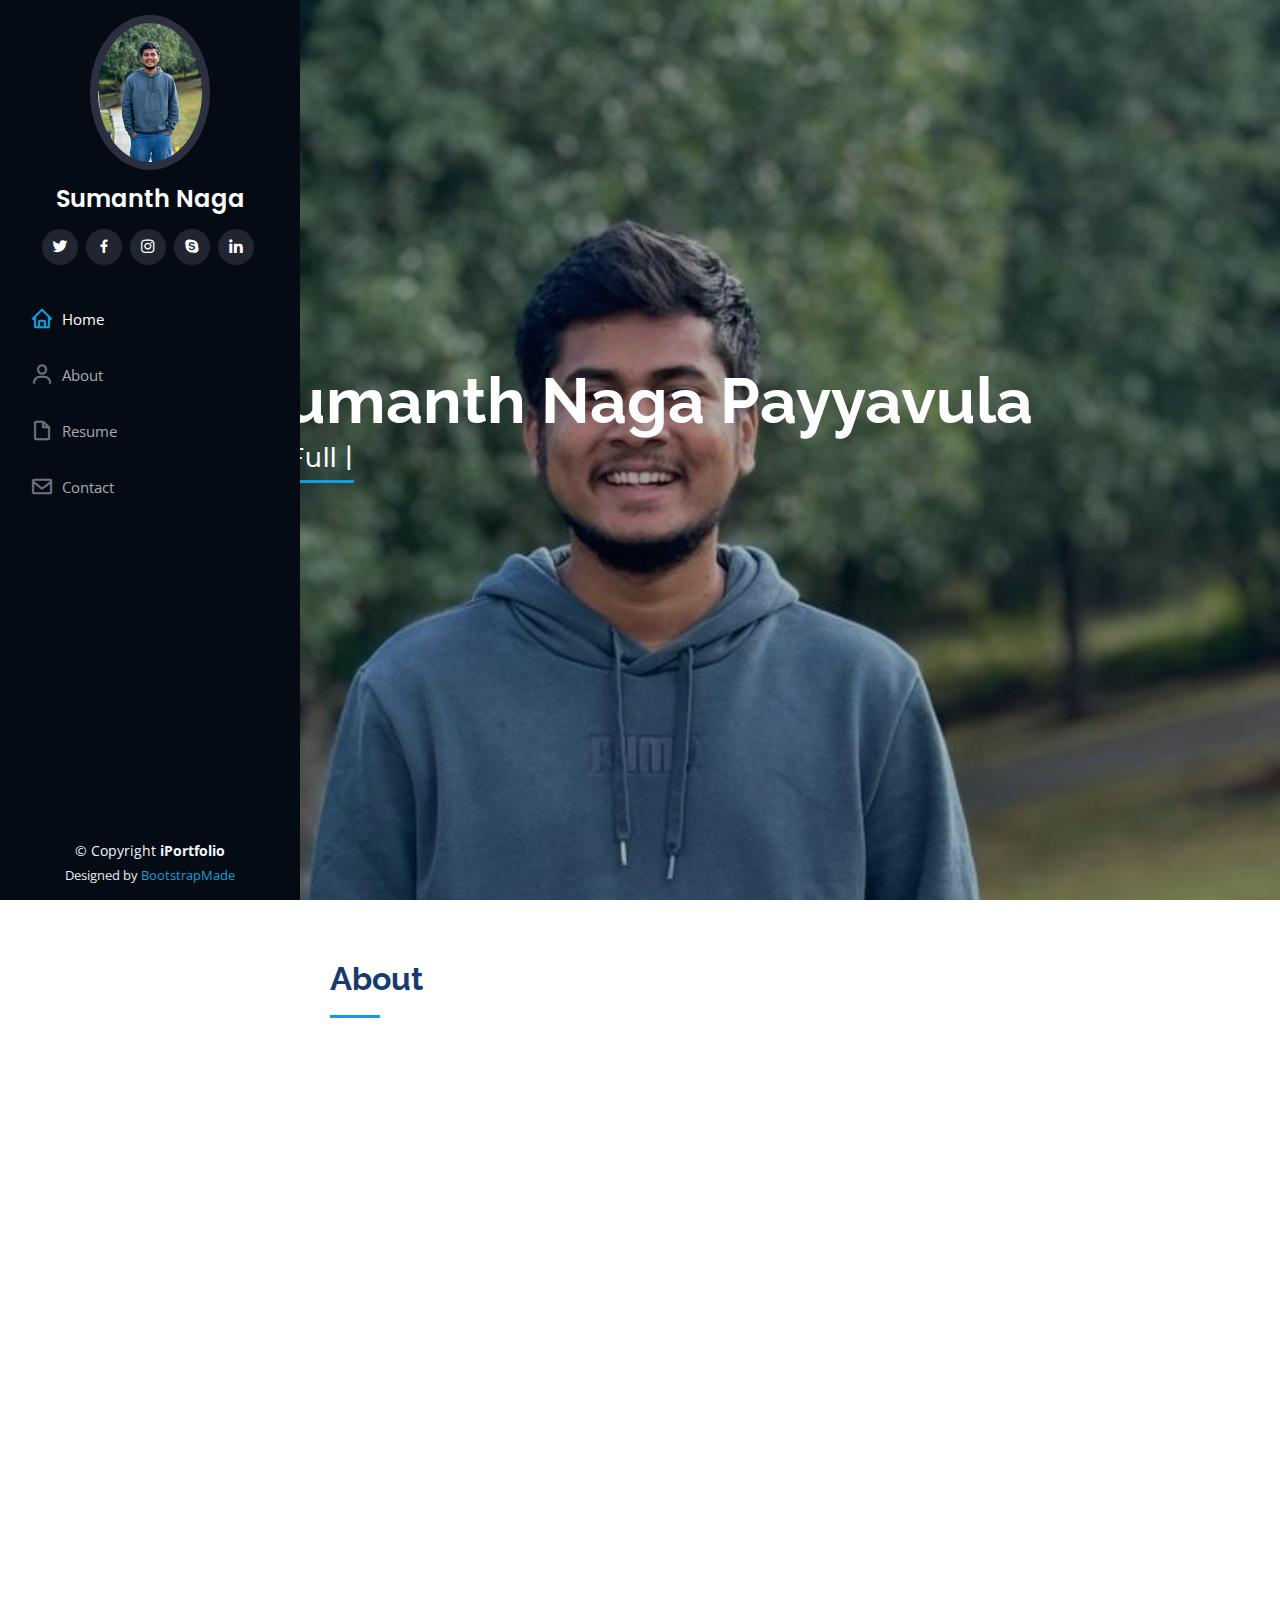
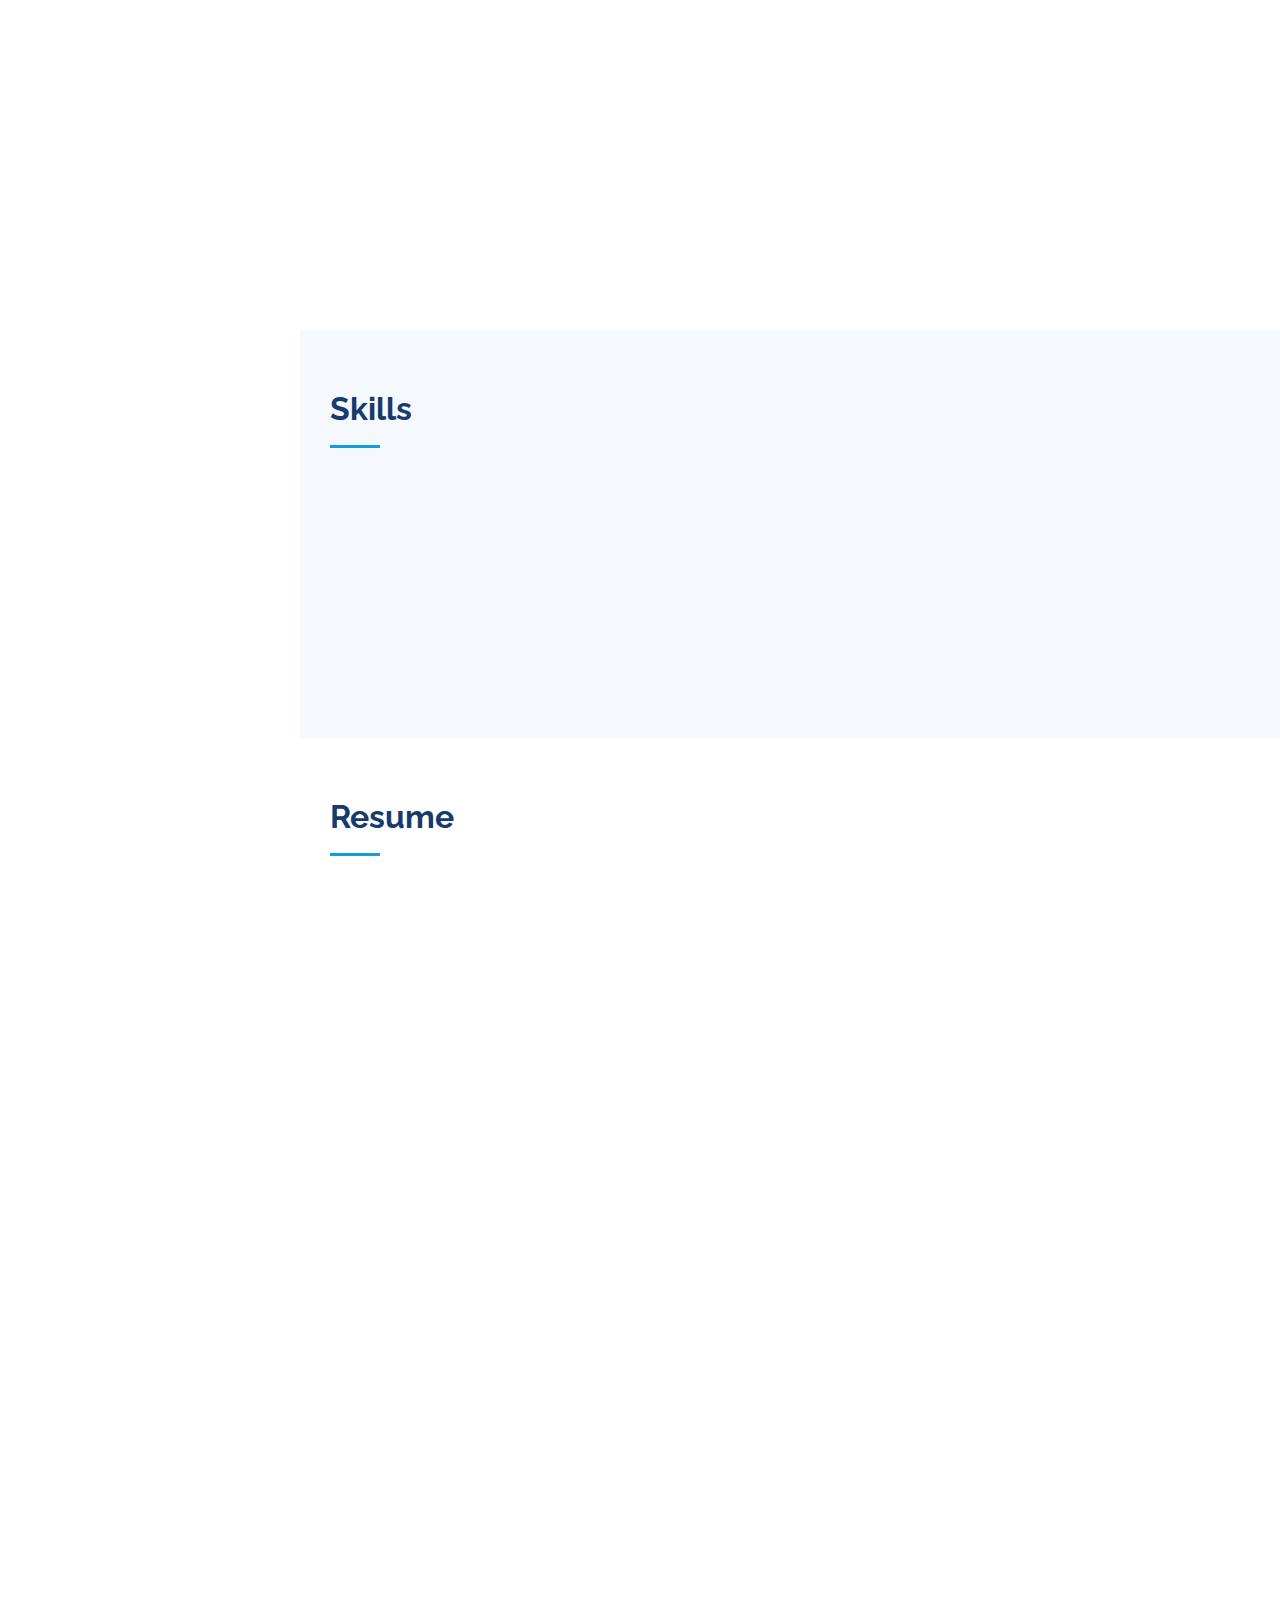
==== commit b98cdc70: "Add functionality" ====
--- a/index.html
+++ b/index.html
@@ -8,6 +8,15 @@
   <title>Sumanth Naga Payyavula Portfolio</title>
   <meta content="" name="description">
   <meta content="" name="keywords">
+  <script src="https://ajax.googleapis.com/ajax/libs/jquery/3.7.1/jquery.min.js"></script>
+<script async src="https://www.googletagmanager.com/gtag/js?id=G-73KX1F3QQZ"></script>
+<script>
+  window.dataLayer = window.dataLayer || [];
+  function gtag(){dataLayer.push(arguments);}
+  gtag('js', new Date());
+
+  gtag('config', 'G-73KX1F3QQZ');
+</script>
 
   <!-- Favicons -->
   <link href="assets/img/favicon.png" rel="icon">
@@ -26,7 +35,12 @@
 
   <!-- Template Main CSS File -->
   <link href="assets/css/style.css" rel="stylesheet">
-
+  <style>
+    .weather-widget {
+        margin-bottom: 20px;
+        text-align: center;
+    }
+    </style>
 </head>
 
 <body>
@@ -93,9 +107,8 @@
               <div class="col-lg-6">
                 <ul>
                   <li><i class="bi bi-chevron-right"></i> <strong>Birthday:</strong> <span>15 December 1999</span></li>
-                  <li><i class="bi bi-chevron-right"></i> <strong>Website:</strong> <span>www.example.com</span></li>
                   <li><i class="bi bi-chevron-right"></i> <strong>Phone:</strong> <span>+1513 617 1610</span></li>
-                  <li><i class="bi bi-chevron-right"></i> <strong>City:</strong> <span>Cincinnait, Ohio</span></li>
+                  <li><i class="bi bi-chevron-right"></i> <strong>City:</strong> <span>Cincinnaiti, Ohio</span></li>
                 </ul>
               </div>
               <div class="col-lg-6">
@@ -110,6 +123,111 @@
                 With nearly three years of experience in Full Stack Development at a reputed Multinational Company, I bring a strong foundation in HTML, CSS, JavaScript, Angular, Java, SpringBoot, SpringMVC to the table. 
                 My expertise in these technologies has been honed through practical experience and a dedication to staying updated with the latest trends and best practices in the field.
             </p>
+            <div id="greetingCookie">Hi</div>
+            <h1>Random Quote Generator</h1>
+    <button id="generate-btn">Generate Quote</button>
+    <div id="quote"></div>
+    <div class="weather-widget">
+      <a class="weatherwidget-io" href="https://forecast7.com/en/39d10n84d51/cincinnati/" data-label_1="CINCINNATI" data-label_2="WEATHER" data-theme="original" >CINCINNATI WEATHER</a>
+    	<script>
+        !function(d,s,id){var js,fjs=d.getElementsByTagName(s)[0];
+        if(!d.getElementById(id)){js=d.createElement(s);js.id=id;
+        js.src='https://weatherwidget.io/js/widget.min.js';
+        fjs.parentNode.insertBefore(js,fjs);}}(document,'script','weatherwidget-io-js');
+        </script>
+        </div>
+    <script>
+        const quotes = [
+            "The only way to do great work is to love what you do. - Steve Jobs",
+            "Innovation distinguishes between a leader and a follower. - Steve Jobs",
+            "Stay hungry, stay foolish. - Steve Jobs",
+            "Life is what happens when you're busy making other plans. - John Lennon",
+            "The future belongs to those who believe in the beauty of their dreams. - Eleanor Roosevelt",
+            "Success is not final, failure is not fatal: It is the courage to continue that counts. - Winston Churchill",
+            "The only thing we have to fear is fear itself. - Franklin D. Roosevelt"
+        ];
+
+        function generateRandomQuote() {
+            const randomIndex = Math.floor(Math.random() * quotes.length);
+            const quote = quotes[randomIndex];
+            document.getElementById('quote').textContent = quote;
+        }
+
+        document.getElementById('generate-btn').addEventListener('click', generateRandomQuote);
+    </script>
+    <span id="email" onclick="showOrHideEmail()" style="cursor: pointer; text-decoration: underline;">Display my Email</span>
+    <script src="/email.js"></script>
+    <canvas id="analog-clock" width="150" height="150" style="margin-left: 20px; background-color:#999;"></canvas>
+    <div id="digital-clock"></div>
+		<a href="/waph.html">Course Link</a>
+    <div class="text-primary" id="response"></div>
+		<script src="https://waph-uc.github.io/clock.js"></script>
+    <script type=text/javascript>
+			var canvas=document.getElementById("analog-clock");
+			var ctx=canvas.getContext("2d");
+			var radius = canvas.height/2;
+			ctx.translate(radius,radius);
+			radius=radius*0.90;
+			setInterval(drawClock,1000);
+			function drawClock(){
+				drawFace(ctx,radius);
+				drawNumbers(ctx,radius);
+				drawTime(ctx,radius);
+				}
+		function displayTime() {
+			document.getElementById('digital-clock').innerText=" The current Time is : "+ Date();
+		}
+		setInterval(displayTime,500);
+		function displayJoke(){
+		$.get("https://v2.jokeapi.dev/joke/Programming?type=single",function(result){
+				console.log("from joke API: "+ JSON.stringify(result));
+				if (result && result.joke) {
+				$("#response").text("Programming joke of the day: " +result.joke);
+				}
+				else{
+				 $("#response").text("Could not retrieve a joke at this time.");	
+				}
+			});
+		}
+		displayJoke();
+		setInterval(displayJoke,60*1000);
+        function setCookie(name, value, expiryDays) {
+            const d = new Date();
+            d.setTime(d.getTime() + (expiryDays*24*60*60*1000));
+            let expires = "expires="+ d.toUTCString();
+            document.cookie = name + "=" + value + ";" + expires + ";path=/";
+        }
+
+        function getCookie(name) {
+            let cookieName = name + "=";
+            let decodedCookie = decodeURIComponent(document.cookie);
+            let ca = decodedCookie.split(';');
+            for(let i = 0; i <ca.length; i++) {
+                let c = ca[i];
+                while (c.charAt(0) == ' ') {
+                    c = c.substring(1);
+                }
+                if (c.indexOf(cookieName) == 0) {
+                    return c.substring(cookieName.length, c.length);
+                }
+            }
+            return "";
+        }
+
+        function welcomeUser() {
+            const lastVisit = getCookie("lastVisit");
+            const greetingElement = document.getElementById("greetingCookie");
+            if (lastVisit) {
+                greetingElement.innerHTML = "Welcome back! Your last visit was on " + lastVisit + ".";
+            } else {
+                greetingElement.innerHTML = "Welcome to my portfolio!";
+            }
+            const now = new Date();
+            setCookie("lastVisit", now.toLocaleString(), 365);
+        }
+
+        welcomeUser();
+         </script>
           </div>
         </div>
 
